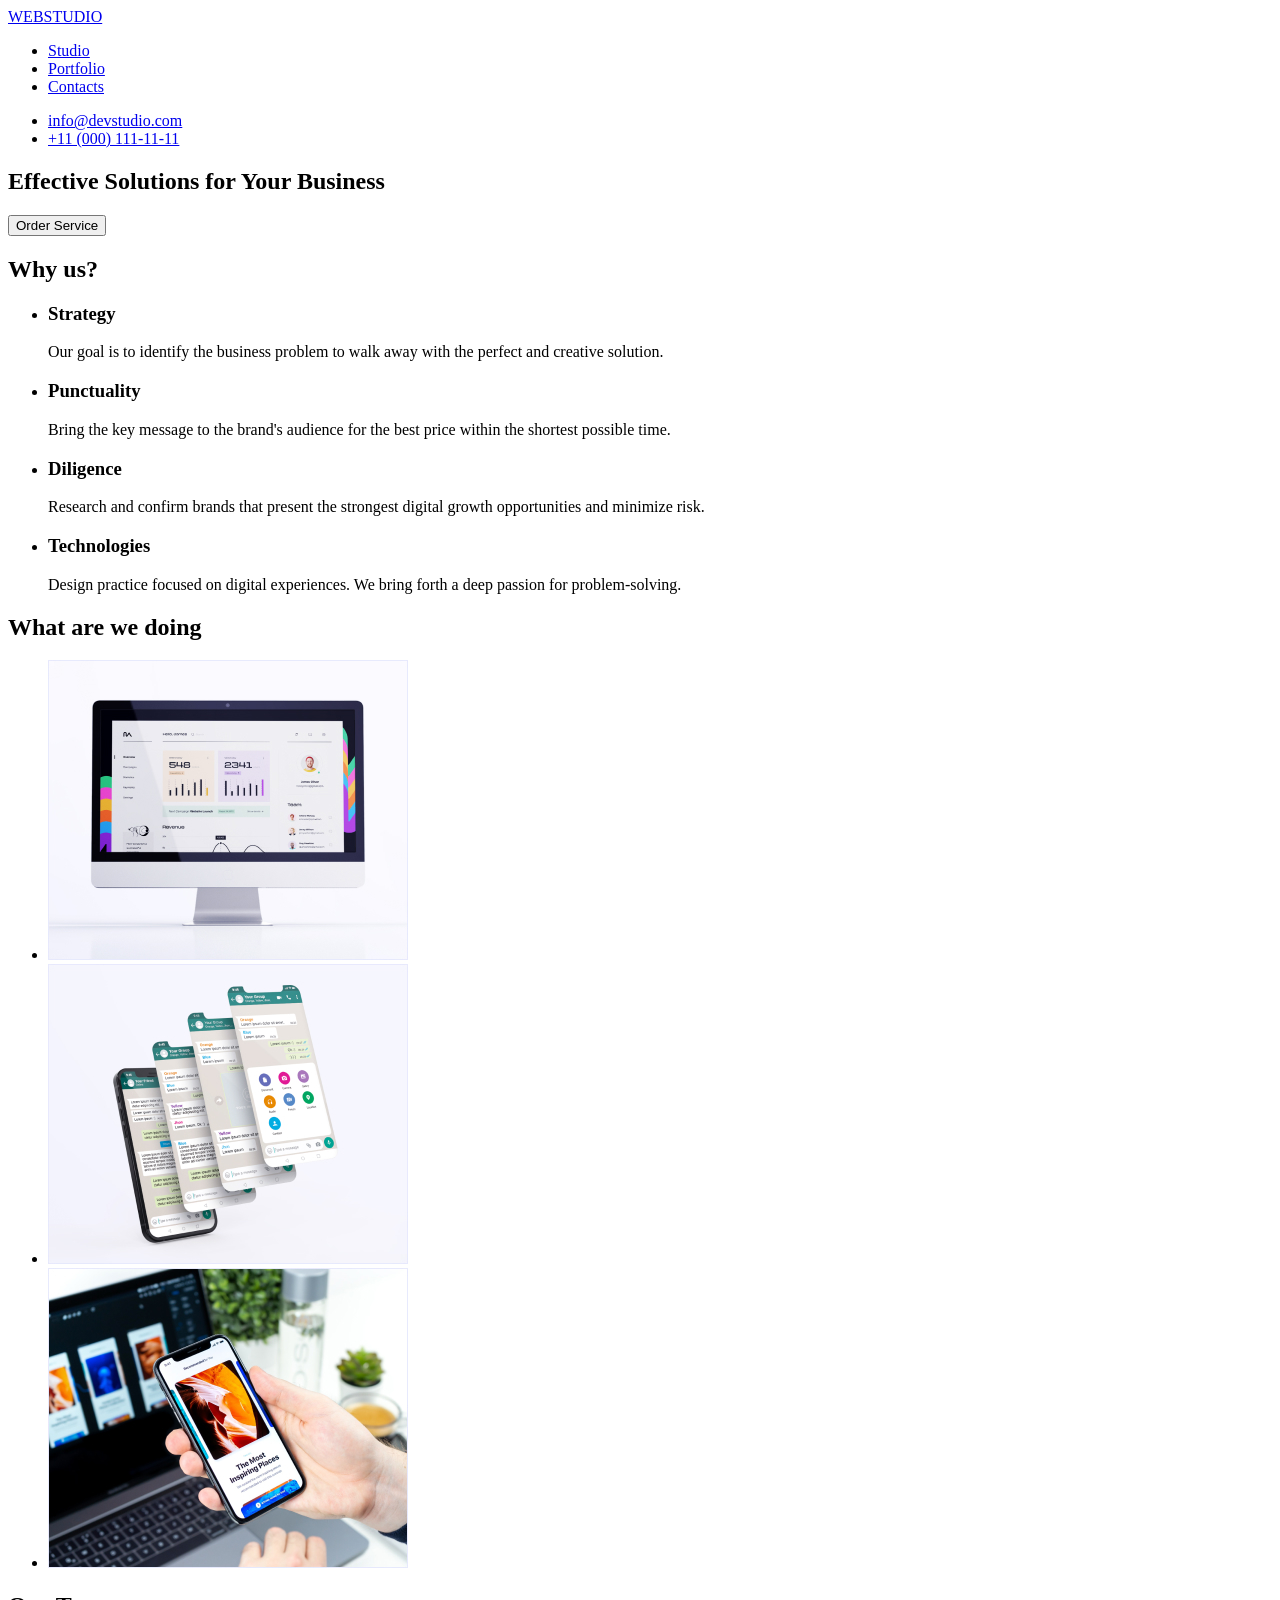
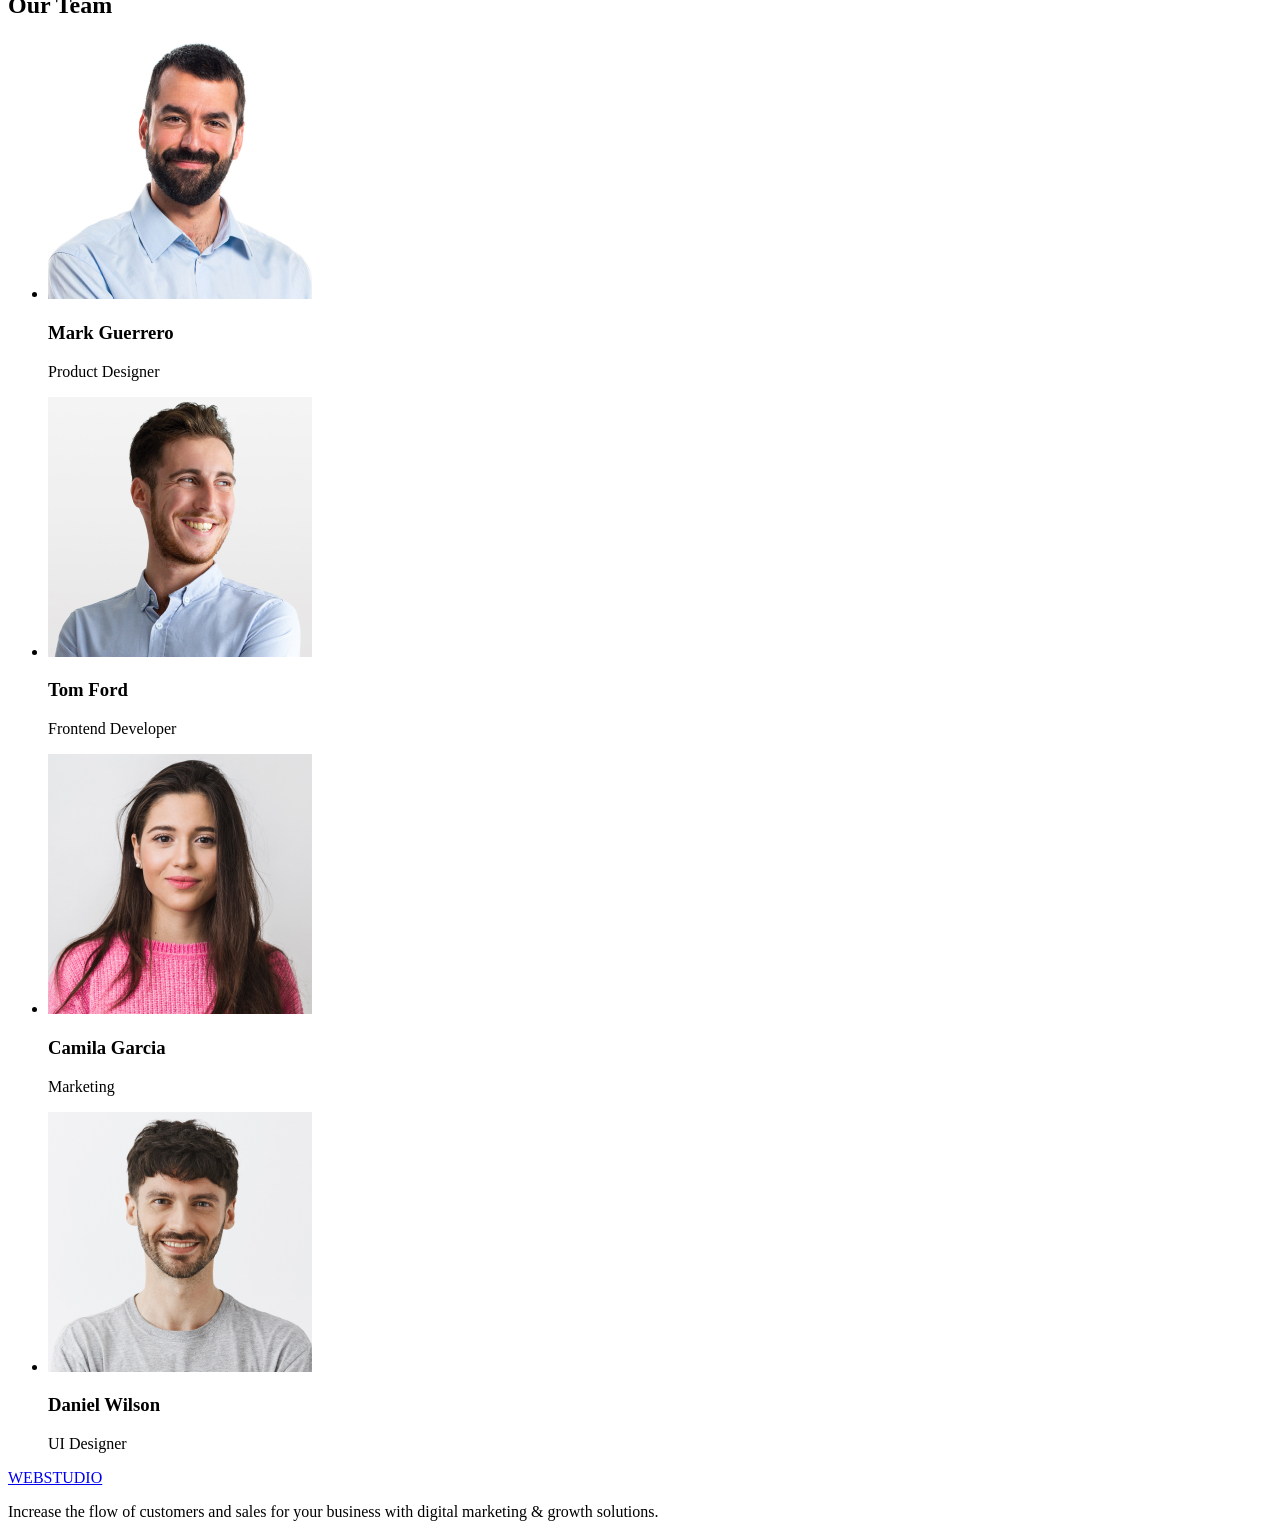
==== index.html @ 36337ea9 "Added portfolio" ====
<!DOCTYPE html>
<html lang="en">
  <head>
    <meta charset="UTF-8" />
    <meta http-equiv="X-UA-Compatible" content="IE=edge" />
    <meta name="viewport" content="width=device-width, initial-scale=1.0" />
    <title>Document</title>
  </head>
  <body>
    <header>
      <nav>
        <!--Logo-->
        <a href="/"> WEBSTUDIO </a>
        <!--Navigation-->
        <ul>
          <li><a href="./index.html">Studio</a></li>
          <li><a href="./portfoilo.html">Portfolio</a></li>
          <li><a href="/">Contacts</a></li>
        </ul>
      </nav>
      <!--Contacts-->
      <ul>
        <li><a href="mailto:info@devstudio.com">info@devstudio.com</a></li>
        <li><a href="tel:+110001111111">+11 (000) 111-11-11</a></li>
      </ul>
    </header>
    <main>
      <section>
        <h1>Effective Solutions for Your Business</h1>
        <!--Button-->
        <button type="button">Order Service</button>
      </section>

      <!--Description-->
      <section>
        <h2>Why us?</h2>
        <ul>
          <li>
            <h3>Strategy</h3>
            <p>
              Our goal is to identify the business problem to walk away with the
              perfect and creative solution.
            </p>
          </li>

          <li>
            <h3>Punctuality</h3>
            <p>
              Bring the key message to the brand's audience for the best price
              within the shortest possible time.
            </p>
          </li>

          <li>
            <h3>Diligence</h3>
            <p>
              Research and confirm brands that present the strongest digital
              growth opportunities and minimize risk.
            </p>
          </li>

          <li>
            <h3>Technologies</h3>
            <p>
              Design practice focused on digital experiences. We bring forth a
              deep passion for problem-solving.
            </p>
          </li>
        </ul>
      </section>

      <section>
        <h2>What are we doing</h2>
        <ul>
          <li>
            <img src="./images/pc.jpg" alt="PC" width="360" height="300" />
          </li>
          <li>
            <img
              src="./images/smarphone.jpg"
              alt="Smarphone"
              width="360"
              height="300"
            />
          </li>
          <li>
            <img
              src="./images/smarphone_in_hand.jpg"
              alt="Smarphone_in_hand"
              width="360"
              height="300"
            />
          </li>
        </ul>
      </section>

      <!--Our Team-->
      <section>
        <h2>Our Team</h2>
        <ul>
          <li>
            <img
              src="./images/mark_guerrero.jpg"
              alt="Mark Guerrero"
              width="264"
              height="260"
            />
            <h3>Mark Guerrero</h3>
            <p>Product Designer</p>
          </li>
          <li>
            <img
              src="./images/tom_ford.jpg"
              alt="Tom Ford"
              width="264"
              height="260"
            />
            <h3>Tom Ford</h3>
            <p>Frontend Developer</p>
          </li>
          <li>
            <img
              src="./images/camila_garcia.jpg"
              alt="Camila Garcia"
              width="264"
              height="260"
            />
            <h3>Camila Garcia</h3>
            <p>Marketing</p>
          </li>
          <li>
            <img
              src="./images/daniel_wilson.jpg"
              alt="Daniel Wilson"
              width="264"
              height="260"
            />
            <h3>Daniel Wilson</h3>
            <p>UI Designer</p>
          </li>
        </ul>
      </section>
    </main>
    <footer>
      <!--Logo-->
      <a href="/"> WEBSTUDIO </a>
      <p>
        Increase the flow of customers and sales for your business with digital
        marketing & growth solutions.
      </p>
    </footer>
  </body>
</html>
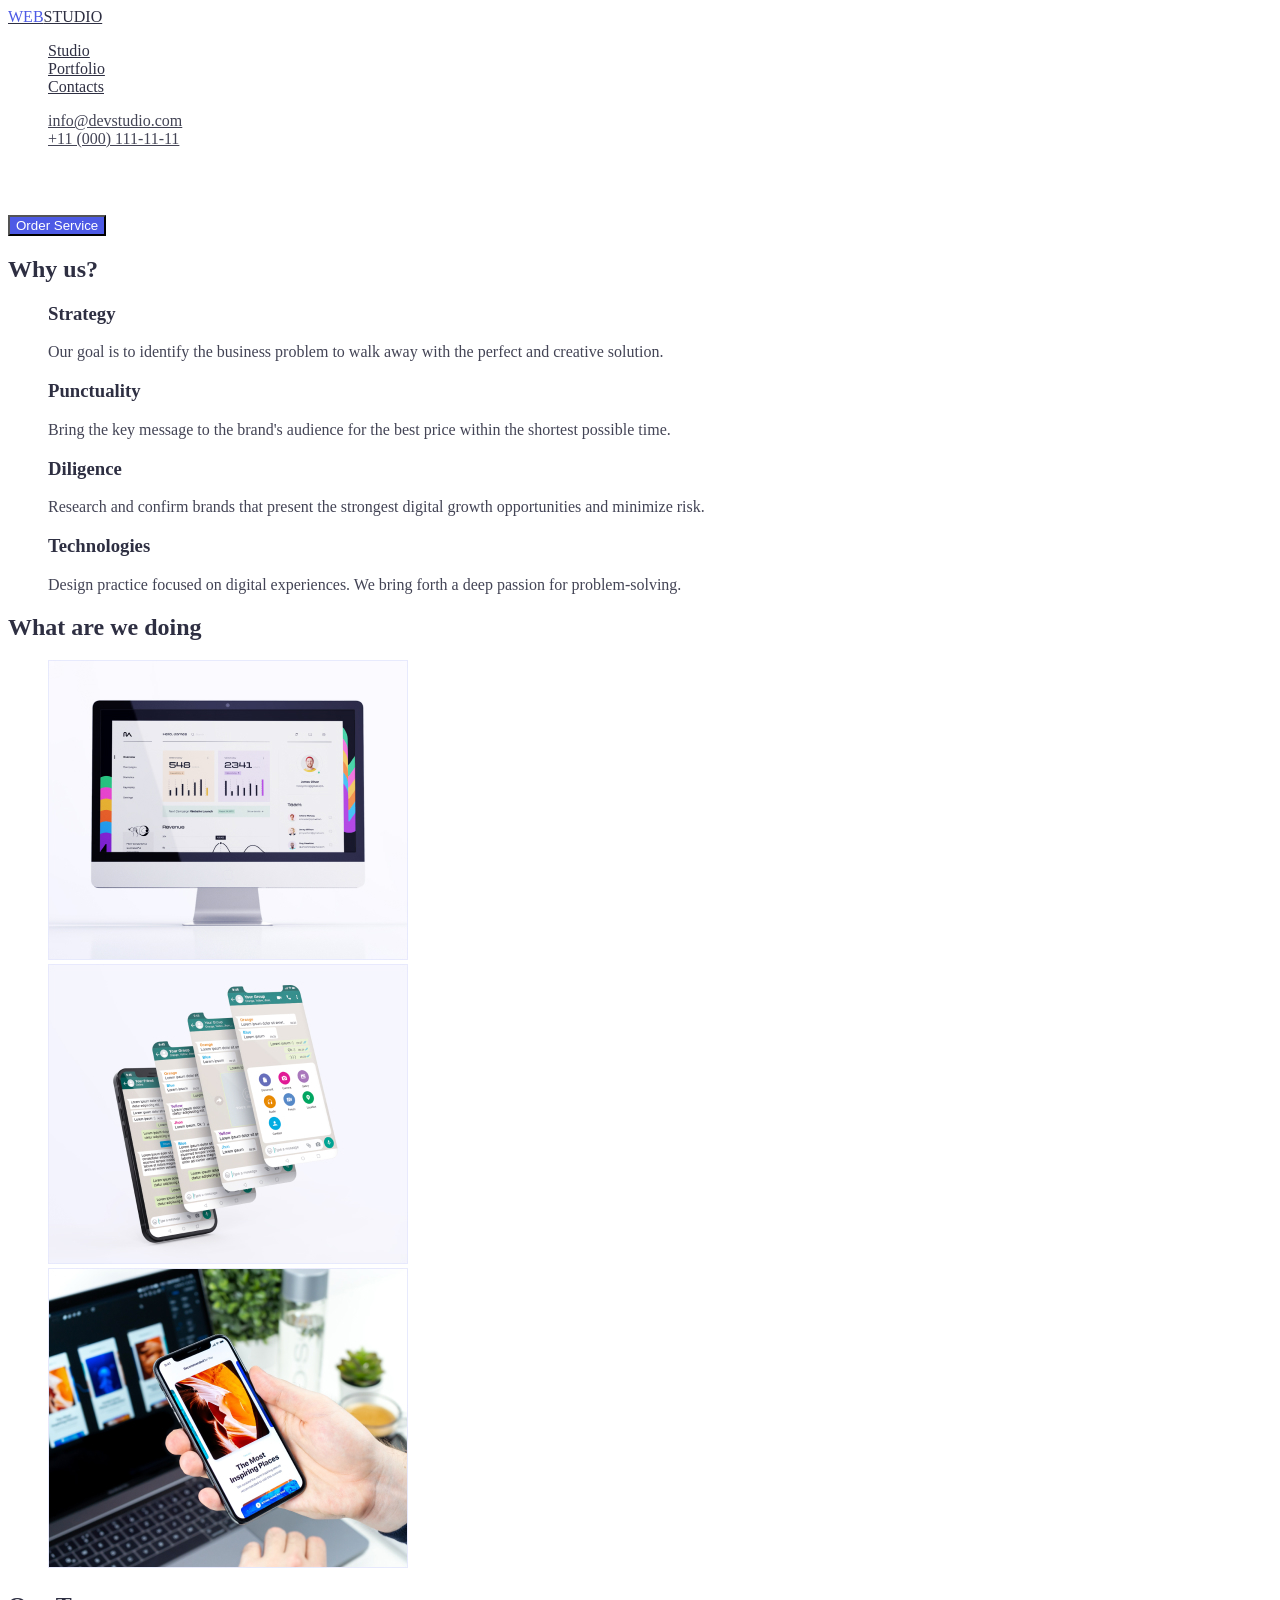
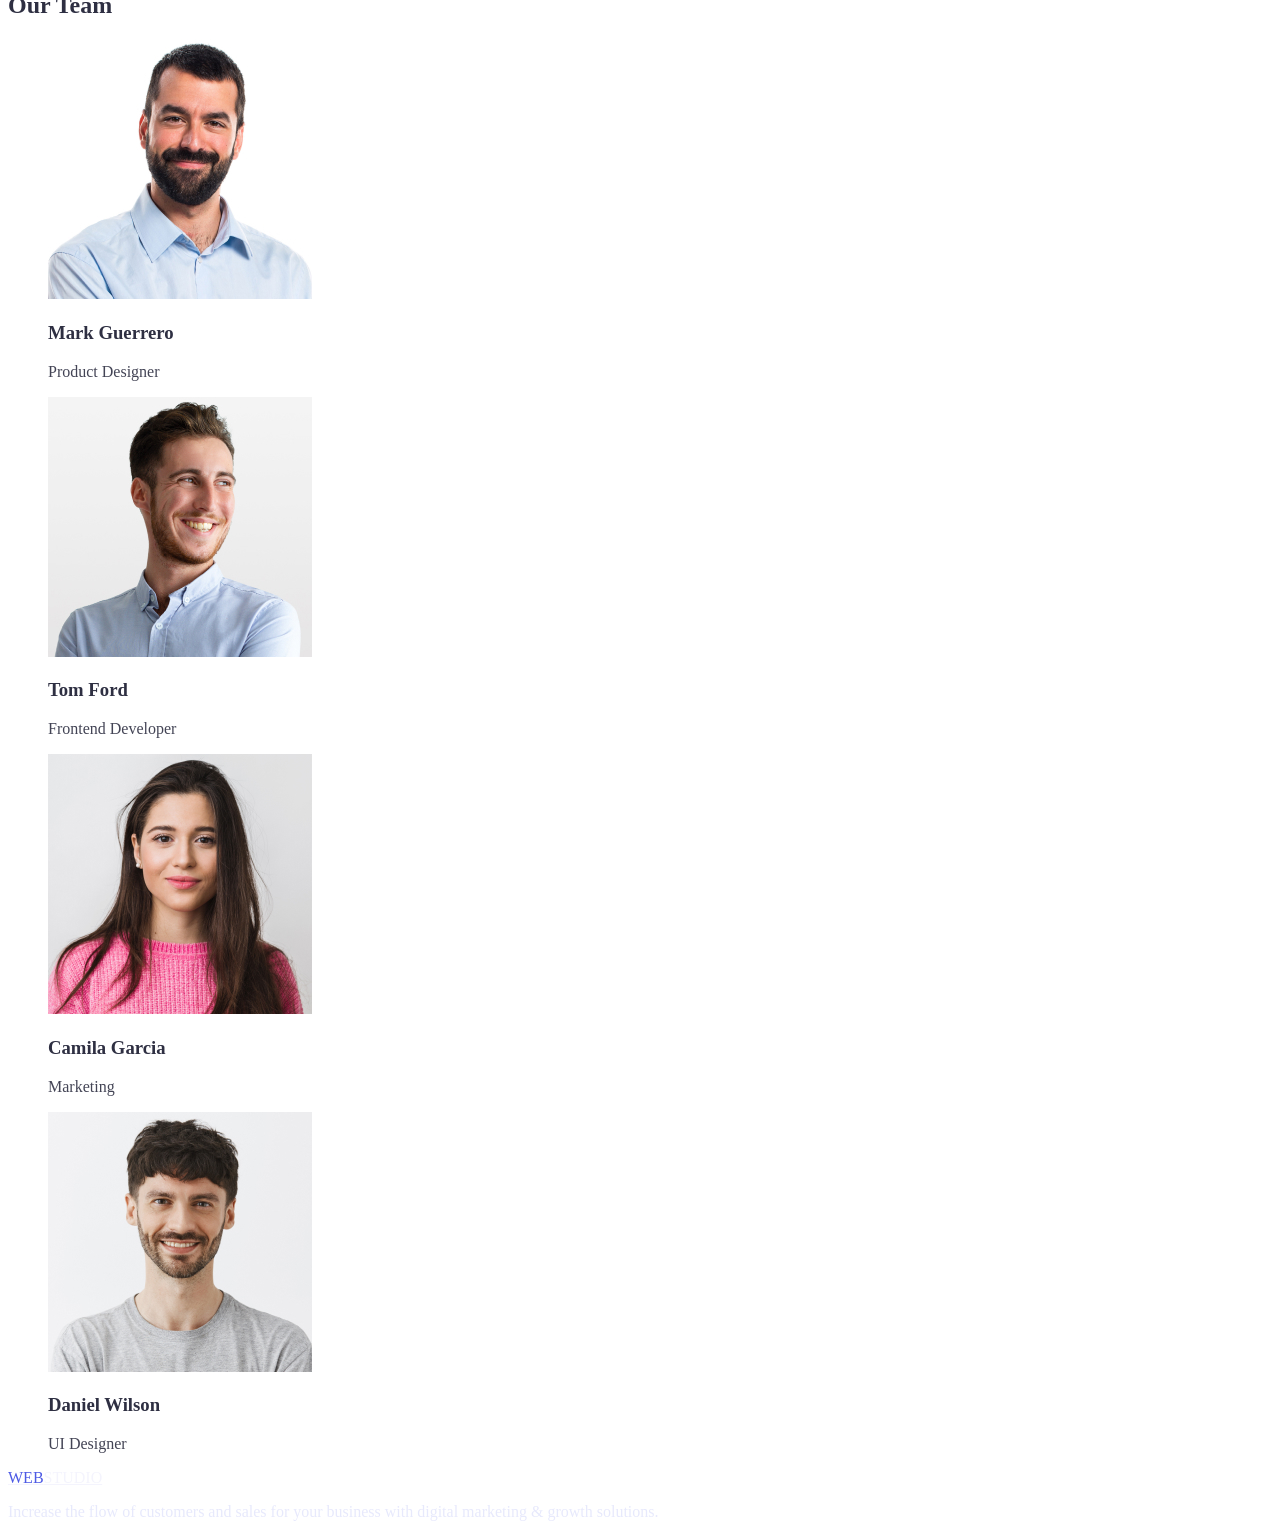
==== commit f7979701: "Added classes and styles" ====
--- a/index.html
+++ b/index.html
@@ -5,38 +5,48 @@
     <meta http-equiv="X-UA-Compatible" content="IE=edge" />
     <meta name="viewport" content="width=device-width, initial-scale=1.0" />
     <title>Document</title>
+    <link rel="stylesheet" href="css/styles.css" />
   </head>
-  <body>
-    <header>
+  <body class="page">
+    <header class="page-header">
       <nav>
         <!--Logo-->
-        <a href="/"> WEBSTUDIO </a>
+        <a class="logo" href="/"> <span class="logo-part">WEB</span>STUDIO </a>
         <!--Navigation-->
-        <ul>
-          <li><a href="./index.html">Studio</a></li>
-          <li><a href="./portfoilo.html">Portfolio</a></li>
-          <li><a href="/">Contacts</a></li>
+        <ul class="site-nav list">
+          <li><a href="./index.html" class="link">Studio</a></li>
+          <li><a href="./portfoilo.html" class="link">Portfolio</a></li>
+          <li><a href="/" class="link">Contacts</a></li>
         </ul>
       </nav>
       <!--Contacts-->
-      <ul>
-        <li><a href="mailto:info@devstudio.com">info@devstudio.com</a></li>
-        <li><a href="tel:+110001111111">+11 (000) 111-11-11</a></li>
+      <ul class="contacts list">
+        <li>
+          <a href="mailto:info@devstudio.com" class="contacts-link"
+            >info@devstudio.com</a
+          >
+        </li>
+        <li>
+          <a href="tel:+110001111111" class="contacts-link"
+            >+11 (000) 111-11-11</a
+          >
+        </li>
       </ul>
     </header>
+
     <main>
-      <section>
-        <h1>Effective Solutions for Your Business</h1>
+      <section class="hero">
+        <h1 class="hero-title">Effective Solutions for Your Business</h1>
         <!--Button-->
-        <button type="button">Order Service</button>
+        <button class="button primary" type="button">Order Service</button>
       </section>
 
       <!--Description-->
-      <section>
-        <h2>Why us?</h2>
-        <ul>
+      <section class="section">
+        <h2 class="section-title">Why us?</h2>
+        <ul class="descr-list list">
           <li>
-            <h3>Strategy</h3>
+            <h3 class="title">Strategy</h3>
             <p>
               Our goal is to identify the business problem to walk away with the
               perfect and creative solution.
@@ -44,7 +54,7 @@
           </li>
 
           <li>
-            <h3>Punctuality</h3>
+            <h3 class="title">Punctuality</h3>
             <p>
               Bring the key message to the brand's audience for the best price
               within the shortest possible time.
@@ -52,7 +62,7 @@
           </li>
 
           <li>
-            <h3>Diligence</h3>
+            <h3 class="title">Diligence</h3>
             <p>
               Research and confirm brands that present the strongest digital
               growth opportunities and minimize risk.
@@ -60,7 +70,7 @@
           </li>
 
           <li>
-            <h3>Technologies</h3>
+            <h3 class="title">Technologies</h3>
             <p>
               Design practice focused on digital experiences. We bring forth a
               deep passion for problem-solving.
@@ -69,9 +79,9 @@
         </ul>
       </section>
 
-      <section>
-        <h2>What are we doing</h2>
-        <ul>
+      <section class="section">
+        <h2 class="section-title">What are we doing</h2>
+        <ul class="example-list list">
           <li>
             <img src="./images/pc.jpg" alt="PC" width="360" height="300" />
           </li>
@@ -95,9 +105,9 @@
       </section>
 
       <!--Our Team-->
-      <section>
-        <h2>Our Team</h2>
-        <ul>
+      <section class="section">
+        <h2 class="section-title">Our Team</h2>
+        <ul class="team-list list">
           <li>
             <img
               src="./images/mark_guerrero.jpg"
@@ -105,7 +115,7 @@
               width="264"
               height="260"
             />
-            <h3>Mark Guerrero</h3>
+            <h3 class="title">Mark Guerrero</h3>
             <p>Product Designer</p>
           </li>
           <li>
@@ -115,7 +125,7 @@
               width="264"
               height="260"
             />
-            <h3>Tom Ford</h3>
+            <h3 class="title">Tom Ford</h3>
             <p>Frontend Developer</p>
           </li>
           <li>
@@ -125,7 +135,7 @@
               width="264"
               height="260"
             />
-            <h3>Camila Garcia</h3>
+            <h3 class="title">Camila Garcia</h3>
             <p>Marketing</p>
           </li>
           <li>
@@ -135,16 +145,18 @@
               width="264"
               height="260"
             />
-            <h3>Daniel Wilson</h3>
+            <h3 class="title">Daniel Wilson</h3>
             <p>UI Designer</p>
           </li>
         </ul>
       </section>
     </main>
-    <footer>
+    <footer class="footer">
       <!--Logo-->
-      <a href="/"> WEBSTUDIO </a>
-      <p>
+      <a href="/" class="footer-logo">
+        <span class="logo-part">WEB</span>STUDIO
+      </a>
+      <p class="text">
         Increase the flow of customers and sales for your business with digital
         marketing & growth solutions.
       </p>
--- a/css/styles.css
+++ b/css/styles.css
@@ -0,0 +1,120 @@
+/* цвет основного текста #434455;
+вторичный цвет текста #2E2F42;
+белый #FFFFFF;
+акцент #4D5AE5; 
+Вторичный цвет фона #F4F4FD;
+#E7E9FC;
+*/
+
+:root {
+	--primary-text-color: #434455;
+	--title-text-color: #2E2F42;
+	--accent-color: #4D5AE5;
+	--primary-white-color: #FFFFFF;
+	--secondary-white-color: #F4F4FD;
+}
+
+.page {
+	color: var(--primary-text-color);
+	background-color: var(--primary-white-color);
+}
+
+.list {
+	list-style: none;
+}
+
+/* Site nav */
+.logo {
+	color: var(--title-text-color);
+}
+
+.logo-part {
+	color: var(--accent-color);
+}
+
+.site-nav .link {
+	color: var(--title-text-color);
+}
+
+.site-nav .link:hover,
+.contacts-link:hover,
+.site-nav .link:focus,
+.contacts-link:focus {
+	color: var(--accent-color);
+}
+
+.contacts-link {
+	color: var(--primary-text-color)
+}
+
+/* Index.html */
+
+/* Hero */
+
+.hero-title {
+	color: #FFFFFF;
+}
+
+/* Section */
+
+.section-title {
+	color: var(--title-text-color);
+}
+
+/* Features */
+
+.descr-list .title {
+	color: var(--title-text-color);
+}
+
+/* Our Team */
+
+.team-list .title {
+	color: var(--title-text-color);
+}
+
+/* Portfolio.html */
+
+.work-list .title {
+	color: var(--title-text-color);
+}
+
+/* Footer */
+
+.footer-logo {
+	color: var(--secondary-white-color);
+}
+
+.footer .text {
+	color: #E7E9FC;
+}
+
+/* Button */
+
+.button {
+	color: var(--title-text-color);
+	background-color: var(--primary-white-color);
+	cursor: pointer;
+}
+
+.button.primary {
+	color: var(--primary-white-color);
+	background-color: var(--accent-color);
+}
+
+.button.secondary {
+	color: var(--accent-color);
+	background-color: var(--secondary-white-color);
+}
+
+.button.primary:hover,
+.button.primary:focus {
+	color: var(--accent-color);
+	background-color: var(--secondary-white-color)
+}
+
+.button.secondary:hover,
+.button.secondary:focus {
+	color: var(--primary-white-color);
+	background-color: var(--accent-color);
+}
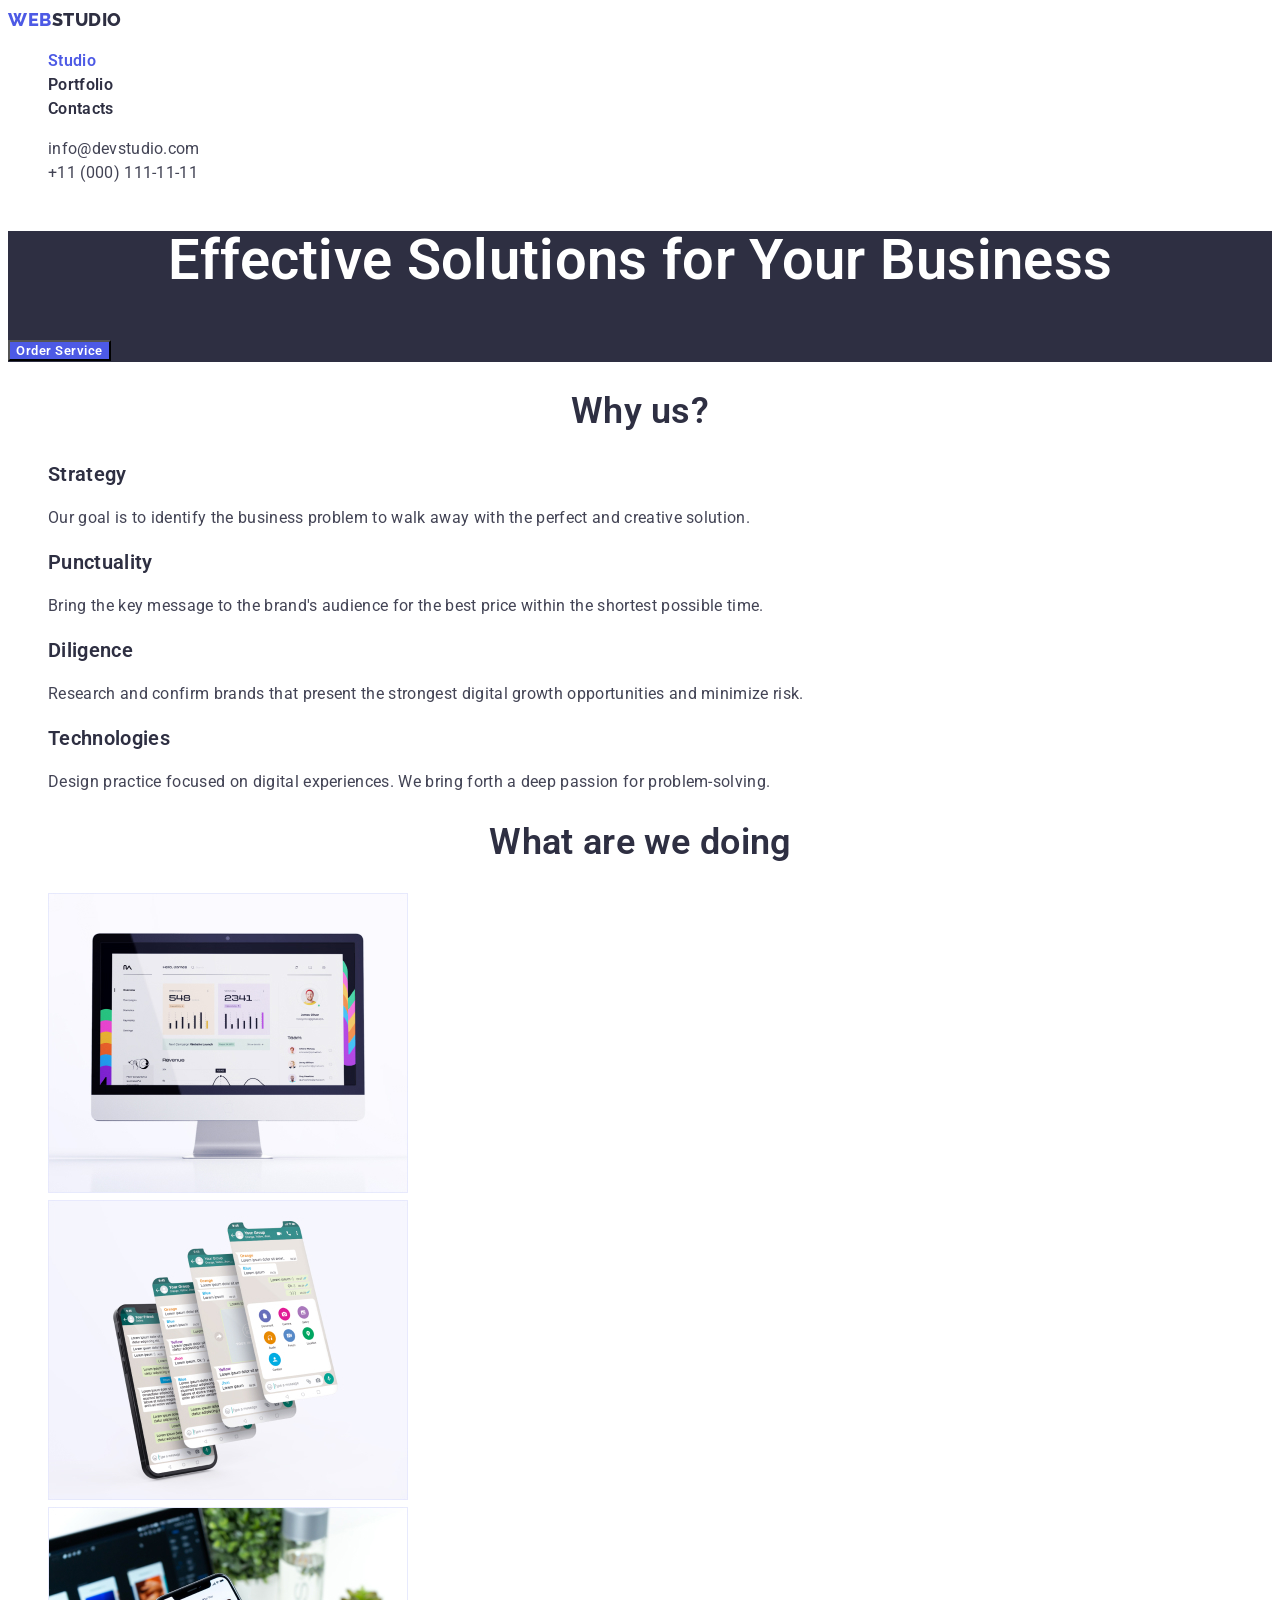
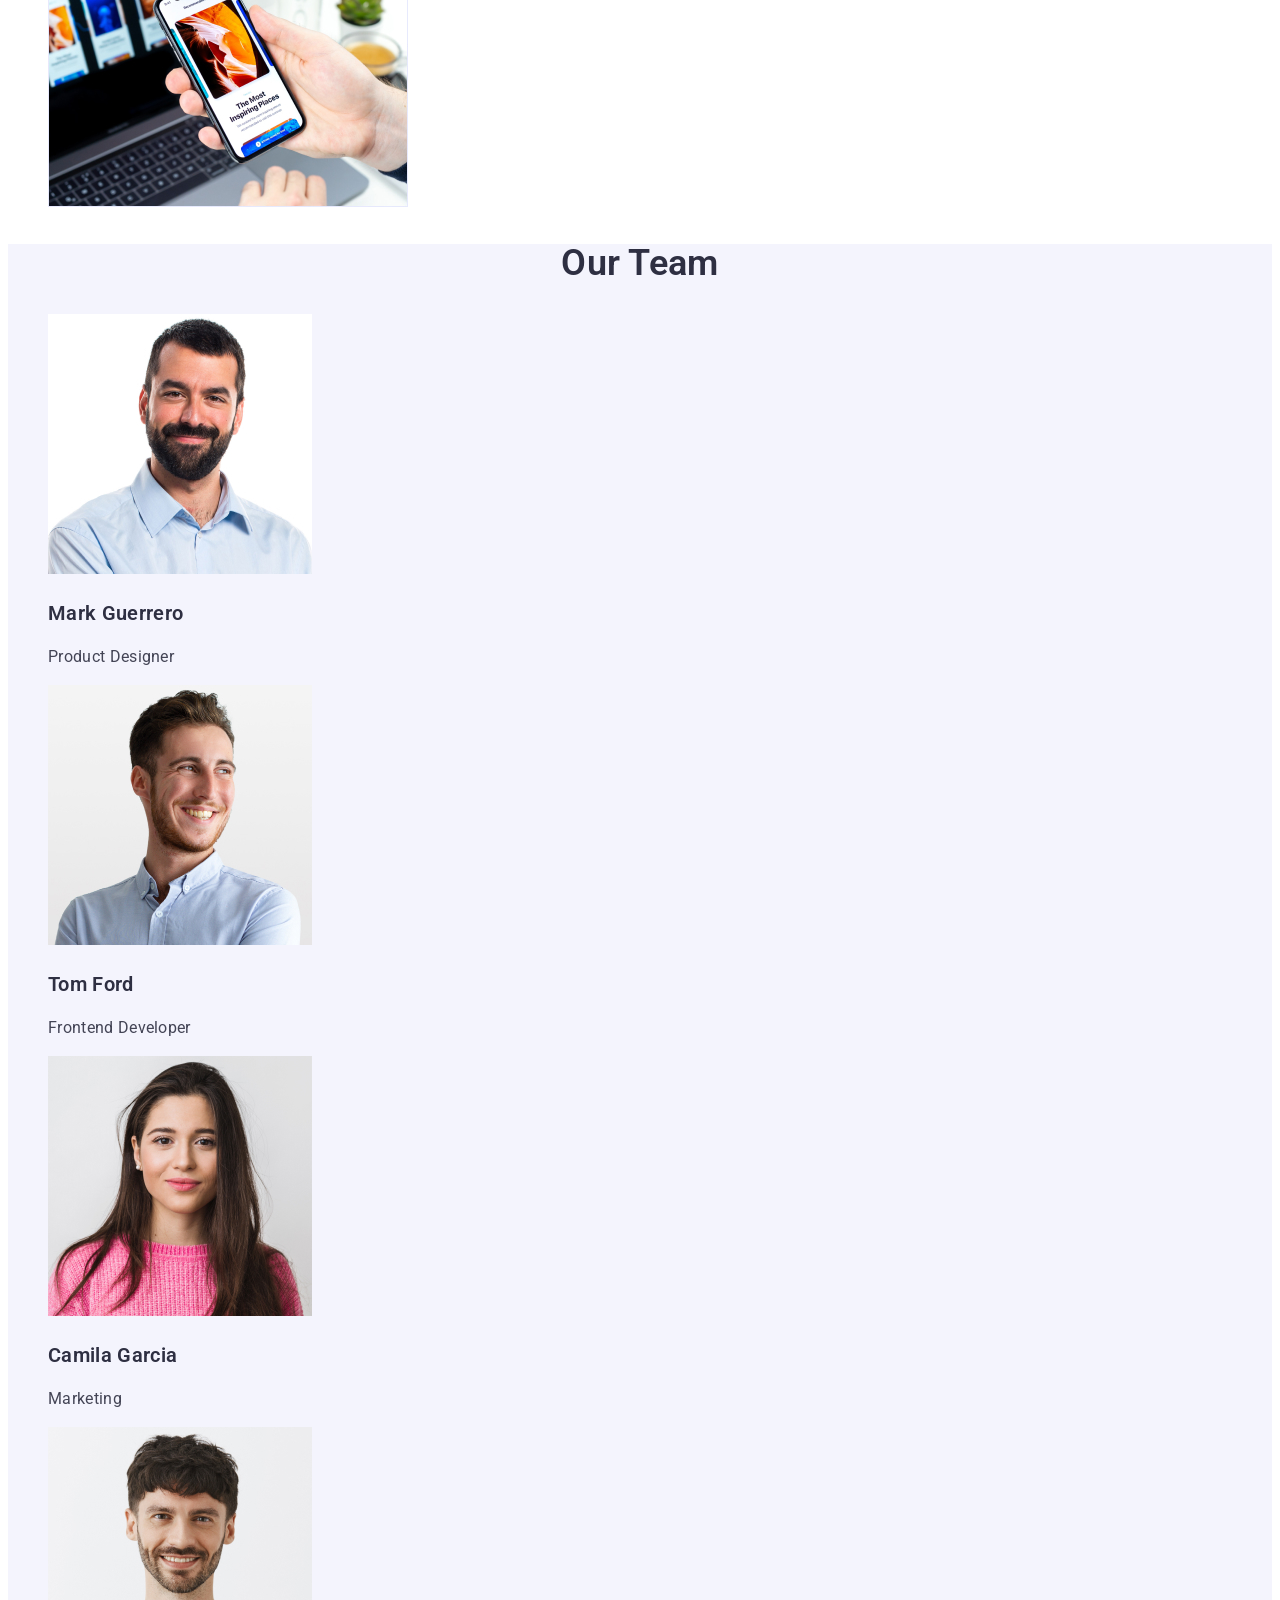
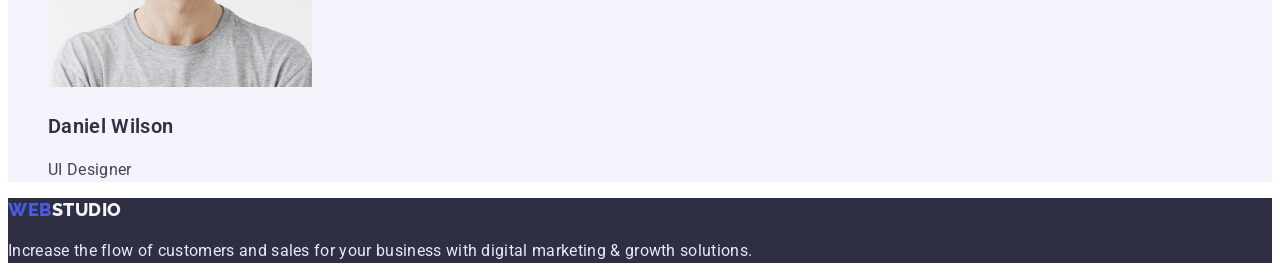
==== commit c2f93f69: "Css" ====
--- a/index.html
+++ b/index.html
@@ -5,16 +5,17 @@
     <meta http-equiv="X-UA-Compatible" content="IE=edge" />
     <meta name="viewport" content="width=device-width, initial-scale=1.0" />
     <title>Document</title>
-    <link rel="stylesheet" href="css/styles.css" />
+		<link rel="preconnect" href="https://fonts.googleapis.com"><link rel="preconnect" href="https://fonts.gstatic.com" crossorigin><link href="https://fonts.googleapis.com/css2?family=Raleway:wght@800&family=Roboto:wght@400;500;700;900&display=swap" rel="stylesheet">
+		<link rel="stylesheet" href="css/styles.css" />
   </head>
   <body class="page">
     <header class="page-header">
       <nav>
         <!--Logo-->
-        <a class="logo" href="/"> <span class="logo-part">WEB</span>STUDIO </a>
+        <a class="logo" href="/"> <span class="logo-part">Web</span>studio </a>
         <!--Navigation-->
         <ul class="site-nav list">
-          <li><a href="./index.html" class="link">Studio</a></li>
+          <li><a href="./index.html" class="link current">Studio</a></li>
           <li><a href="./portfoilo.html" class="link">Portfolio</a></li>
           <li><a href="/" class="link">Contacts</a></li>
         </ul>
@@ -105,7 +106,7 @@
       </section>
 
       <!--Our Team-->
-      <section class="section">
+      <section class="section team">
         <h2 class="section-title">Our Team</h2>
         <ul class="team-list list">
           <li>
@@ -154,7 +155,7 @@
     <footer class="footer">
       <!--Logo-->
       <a href="/" class="footer-logo">
-        <span class="logo-part">WEB</span>STUDIO
+        <span class="logo-part">Web</span>studio
       </a>
       <p class="text">
         Increase the flow of customers and sales for your business with digital
--- a/css/styles.css
+++ b/css/styles.css
@@ -17,23 +17,39 @@
 .page {
 	color: var(--primary-text-color);
 	background-color: var(--primary-white-color);
+	font-family: Roboto, sans-serif;
+	font-size: 16px;
+	line-height: 1.5;
+	letter-spacing: 0.02em;
 }
 
 .list {
 	list-style: none;
 }
 
-/* Site nav */
-.logo {
+/* Logo */
+.logo,
+.footer-logo {
 	color: var(--title-text-color);
+	font-family: Raleway, sans-serif;
+	font-weight: 800;
+	font-size: 18px;
+	line-height: 1.33;
+	letter-spacing: 0.03em;
+	text-transform: uppercase;
+	text-decoration: none;
 }
 
 .logo-part {
 	color: var(--accent-color);
 }
 
+/* Site nav */
+
 .site-nav .link {
 	color: var(--title-text-color);
+	font-weight: 600;
+	text-decoration: none;
 }
 
 .site-nav .link:hover,
@@ -44,49 +60,80 @@
 }
 
 .contacts-link {
+	text-decoration: none;
 	color: var(--primary-text-color)
+}
+
+.site-nav .link.current {
+	color: var(--accent-color);
 }
 
 /* Index.html */
 
 /* Hero */
 
+.hero {
+	background-color: var(--title-text-color);
+}
+
 .hero-title {
-	color: #FFFFFF;
+	color: var(--primary-white-color);
+	font-weight: 600;
+	font-size: 56px;
+	line-height: 1.07;
+	text-align: center;
 }
 
 /* Section */
 
 .section-title {
 	color: var(--title-text-color);
+	font-weight: 600;
+	font-size: 36px;
+	line-height: 1.11;
+	text-align: center;
 }
 
 /* Features */
 
 .descr-list .title {
 	color: var(--title-text-color);
+	font-weight: 600;
+	font-size: 20px;
+	line-height: 1.2;
 }
+
 
 /* Our Team */
 
 .team-list .title {
 	color: var(--title-text-color);
+	font-weight: 600;
+	font-size: 20px;
+	line-height: 1.2;
+}
+
+.team {
+	background-color: var(--secondary-white-color);
 }
 
 /* Portfolio.html */
+/* Work Illustrations */
 
 .work-list .title {
 	color: var(--title-text-color);
+	font-weight: 600;
+	font-size: 20px;
+	line-height: 1.2;
 }
 
-/* Footer */
-
-.footer-logo {
-	color: var(--secondary-white-color);
+.work-list .link {
+	color: inherit;
+	text-decoration: none;
 }
 
-.footer .text {
-	color: #E7E9FC;
+.work-list .text {
+	line-height: inherit;
 }
 
 /* Button */
@@ -94,7 +141,10 @@
 .button {
 	color: var(--title-text-color);
 	background-color: var(--primary-white-color);
+	font-family: inherit;
 	cursor: pointer;
+	font-weight: 600;
+	letter-spacing: 0.04em;
 }
 
 .button.primary {
@@ -117,4 +167,18 @@
 .button.secondary:focus {
 	color: var(--primary-white-color);
 	background-color: var(--accent-color);
+}
+
+/* Footer */
+
+.footer-logo {
+	color: var(--secondary-white-color);
+}
+
+.footer {
+	background-color: var(--title-text-color);
+}
+
+.footer .text {
+	color: #E7E9FC;
 }
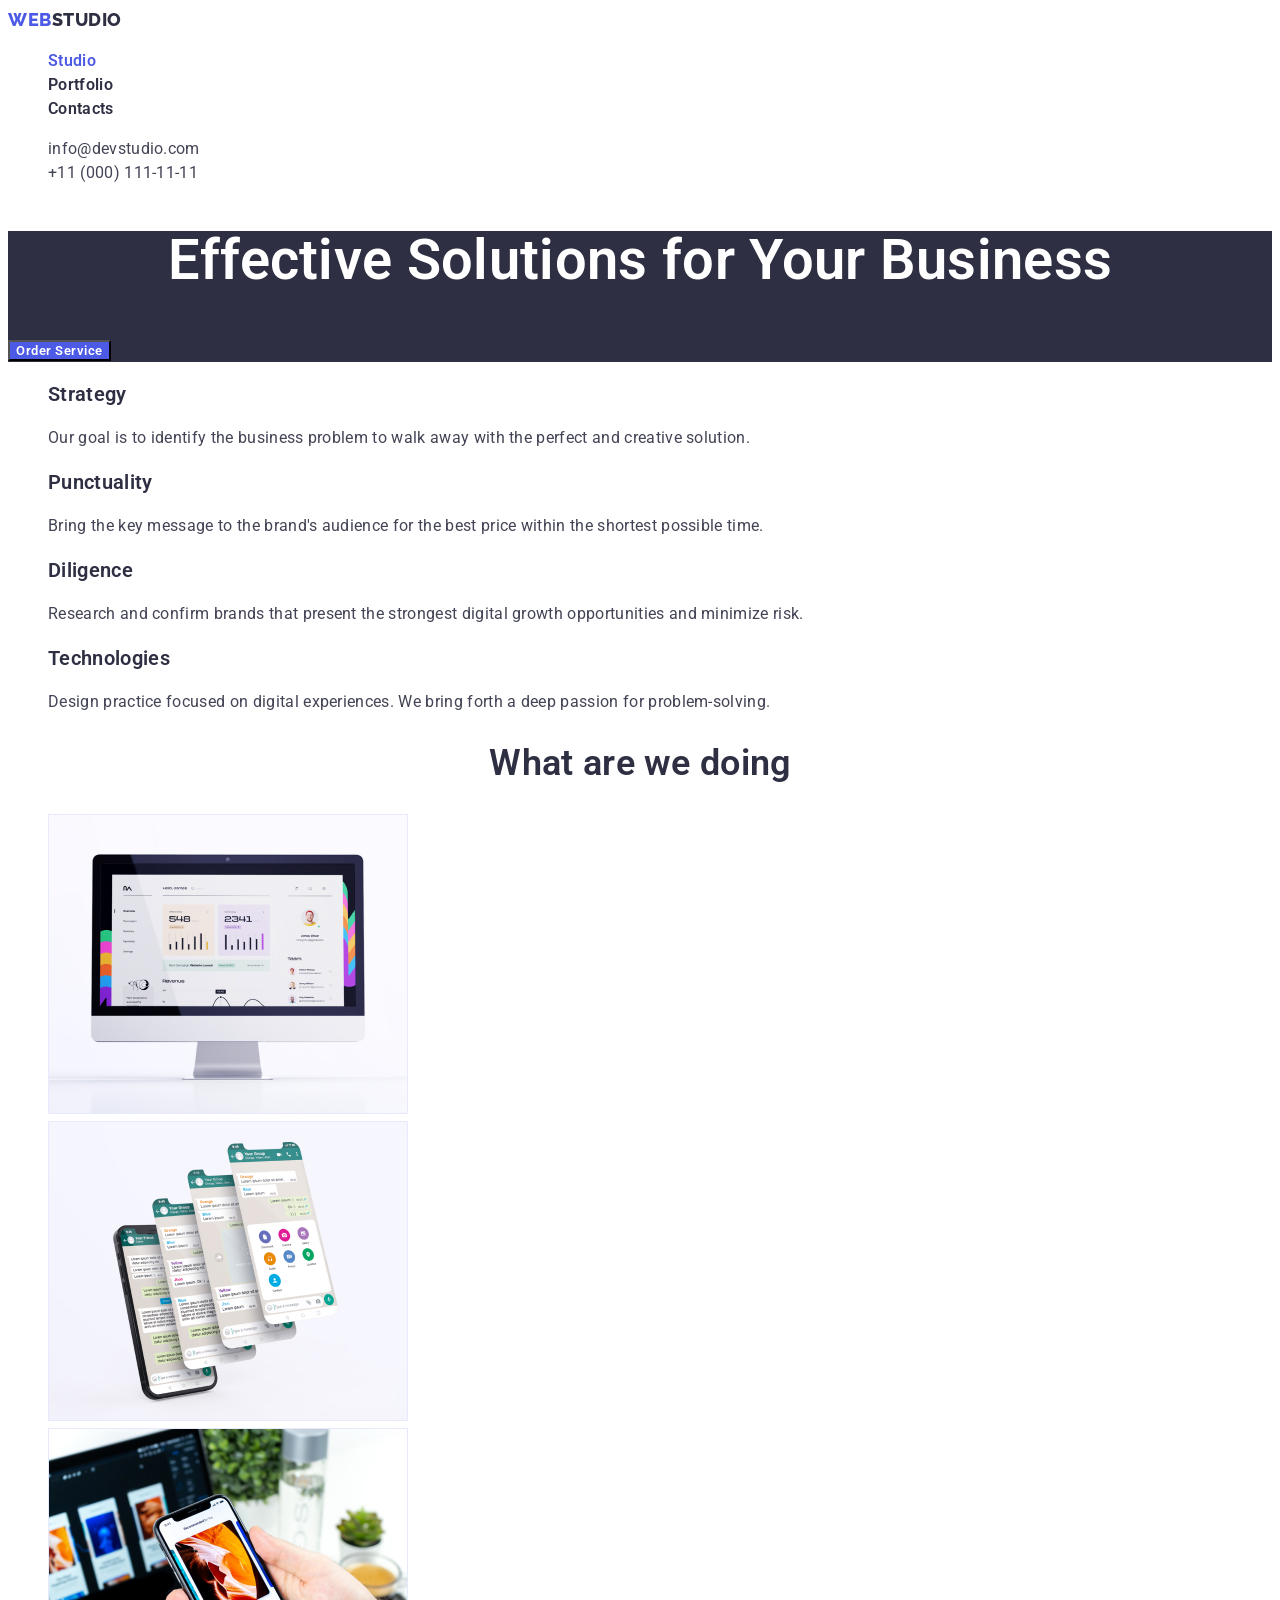
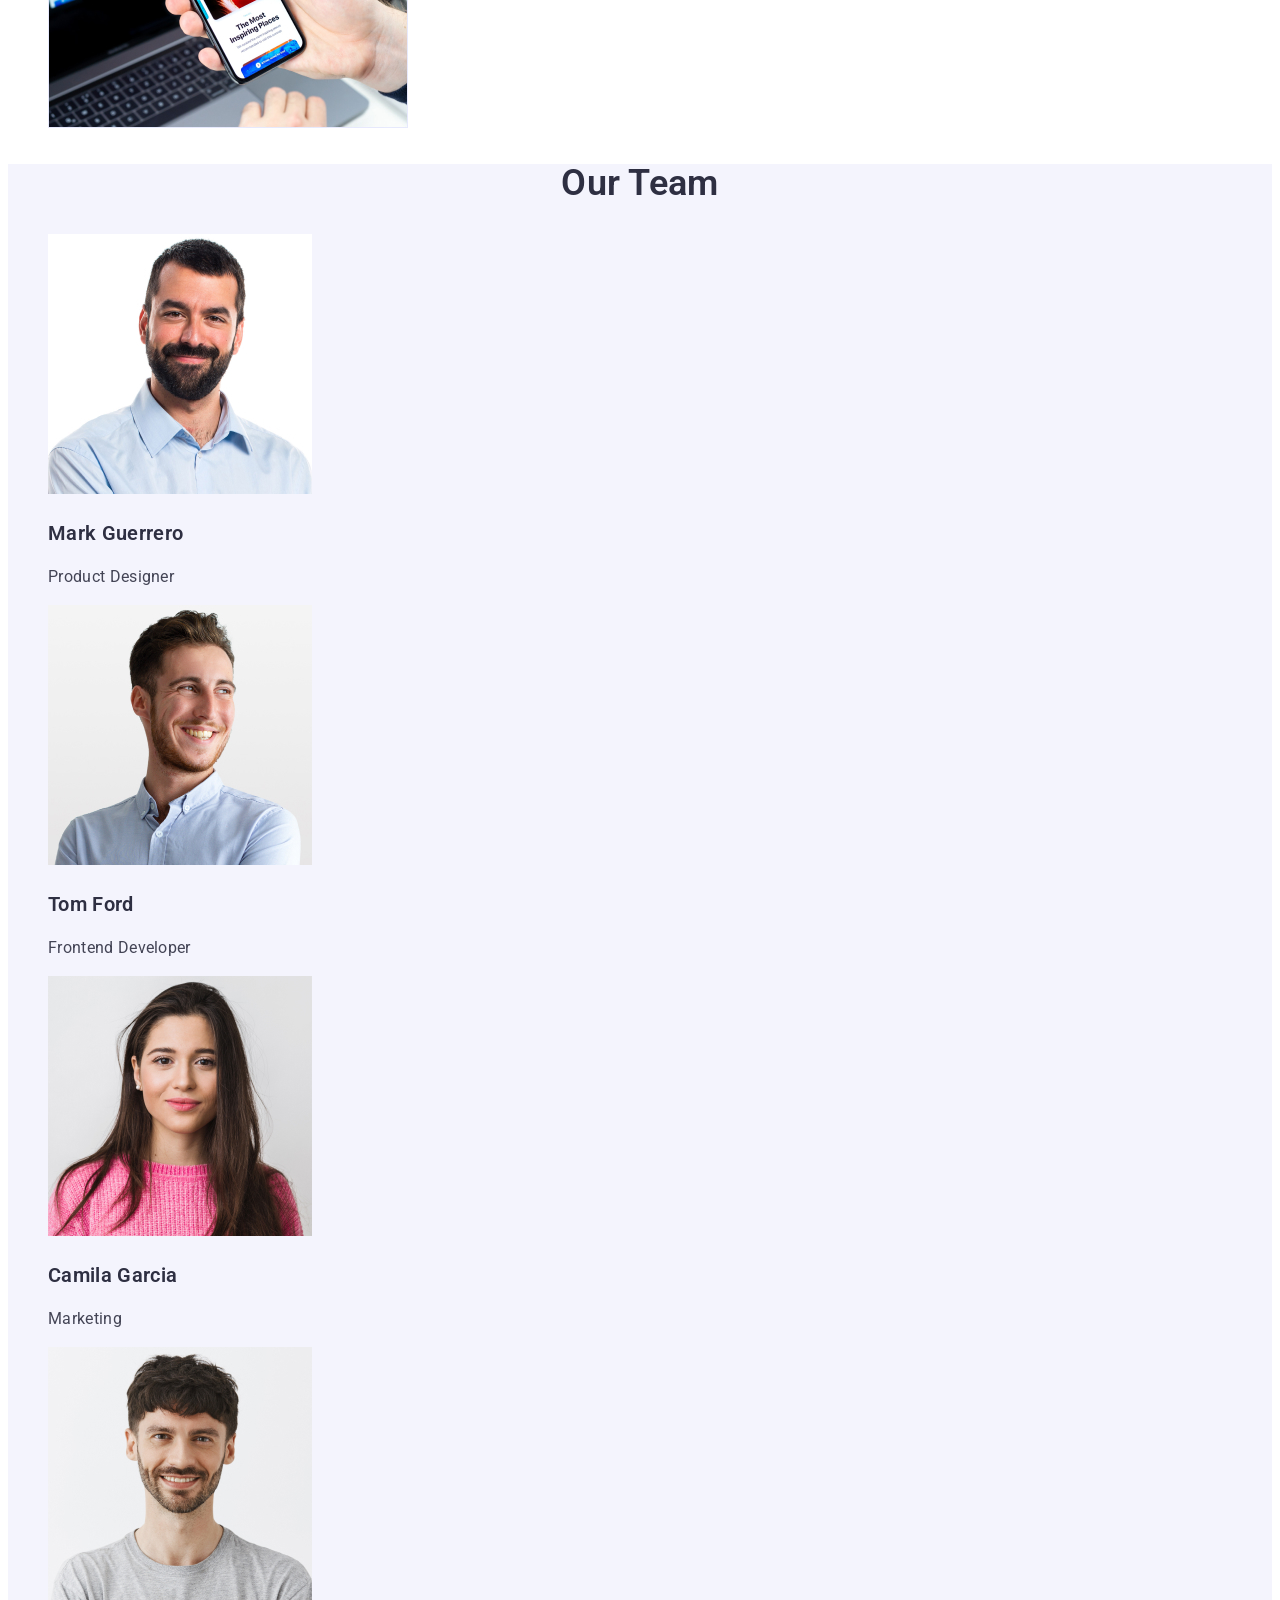
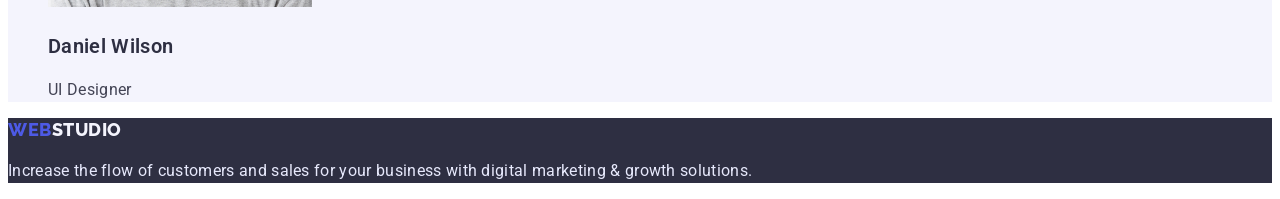
==== commit 6cefe11a: "edits" ====
--- a/index.html
+++ b/index.html
@@ -8,11 +8,11 @@
 		<link rel="preconnect" href="https://fonts.googleapis.com"><link rel="preconnect" href="https://fonts.gstatic.com" crossorigin><link href="https://fonts.googleapis.com/css2?family=Raleway:wght@800&family=Roboto:wght@400;500;700;900&display=swap" rel="stylesheet">
 		<link rel="stylesheet" href="css/styles.css" />
   </head>
-  <body class="page">
+  <body>
     <header class="page-header">
       <nav>
         <!--Logo-->
-        <a class="logo" href="/"> <span class="logo-part">Web</span>studio </a>
+        <a class="logo" href="./index.html"> <span class="logo-part">Web</span>studio </a>
         <!--Navigation-->
         <ul class="site-nav list">
           <li><a href="./index.html" class="link current">Studio</a></li>
@@ -44,7 +44,7 @@
 
       <!--Description-->
       <section class="section">
-        <h2 class="section-title">Why us?</h2>
+        <h2 class="section-title secret-name">Why us?</h2>
         <ul class="descr-list list">
           <li>
             <h3 class="title">Strategy</h3>
@@ -154,7 +154,7 @@
     </main>
     <footer class="footer">
       <!--Logo-->
-      <a href="/" class="footer-logo">
+      <a href="./index.html" class="footer-logo">
         <span class="logo-part">Web</span>studio
       </a>
       <p class="text">
--- a/css/styles.css
+++ b/css/styles.css
@@ -12,19 +12,42 @@
 	--accent-color: #4D5AE5;
 	--primary-white-color: #FFFFFF;
 	--secondary-white-color: #F4F4FD;
-}
-
-.page {
+	--footer-white-color: #E7E9FC;
+	
+	--main-font-family: Roboto,
+		sans-serif;
+	--main-font-size: 16px; 
+	--main-line-height: 1.5;
+	--section-title-font-size: 36px;
+	--section-title-line-height: 1.11;
+	--title-font-size: 20px;
+	--title-line-height: 1.2;
+	--main-letter-spacing: 0.02em;
+	--btn-letter-spacing: 0.04em;
+}
+
+.list {
+	list-style: none;
+}
+
+.secret-name {
+	position: absolute;
+	width: 1px;
+	height: 1px;
+	margin: -1px;
+	padding: 0;
+	overflow: hidden;
+	border: 0;
+	clip: rect(0 0 0 0);
+}
+
+body {
 	color: var(--primary-text-color);
 	background-color: var(--primary-white-color);
-	font-family: Roboto, sans-serif;
-	font-size: 16px;
-	line-height: 1.5;
-	letter-spacing: 0.02em;
-}
-
-.list {
-	list-style: none;
+	font-family: var(--main-font-family);
+	font-size: var(--main-font-size);
+	line-height: var(--main-line-height);
+	letter-spacing: var(--main-letter-spacing);
 }
 
 /* Logo */
@@ -89,8 +112,8 @@
 .section-title {
 	color: var(--title-text-color);
 	font-weight: 600;
-	font-size: 36px;
-	line-height: 1.11;
+	font-size: var(--section-title-font-size);
+	line-height: var(--section-title-line-height);
 	text-align: center;
 }
 
@@ -99,8 +122,8 @@
 .descr-list .title {
 	color: var(--title-text-color);
 	font-weight: 600;
-	font-size: 20px;
-	line-height: 1.2;
+	font-size: var(--title-font-size);
+	line-height: var(--title-line-height);
 }
 
 
@@ -109,8 +132,8 @@
 .team-list .title {
 	color: var(--title-text-color);
 	font-weight: 600;
-	font-size: 20px;
-	line-height: 1.2;
+	font-size: var(--title-font-size);
+	line-height: var(--title-line-height);
 }
 
 .team {
@@ -123,8 +146,8 @@
 .work-list .title {
 	color: var(--title-text-color);
 	font-weight: 600;
-	font-size: 20px;
-	line-height: 1.2;
+	font-size: var(--title-font-size);
+	line-height: var(--title-line-height);
 }
 
 .work-list .link {
@@ -144,7 +167,7 @@
 	font-family: inherit;
 	cursor: pointer;
 	font-weight: 600;
-	letter-spacing: 0.04em;
+	letter-spacing: var(--btn-letter-spacing);
 }
 
 .button.primary {
@@ -180,5 +203,5 @@
 }
 
 .footer .text {
-	color: #E7E9FC;
+	color: var(--footer-white-color);
 }
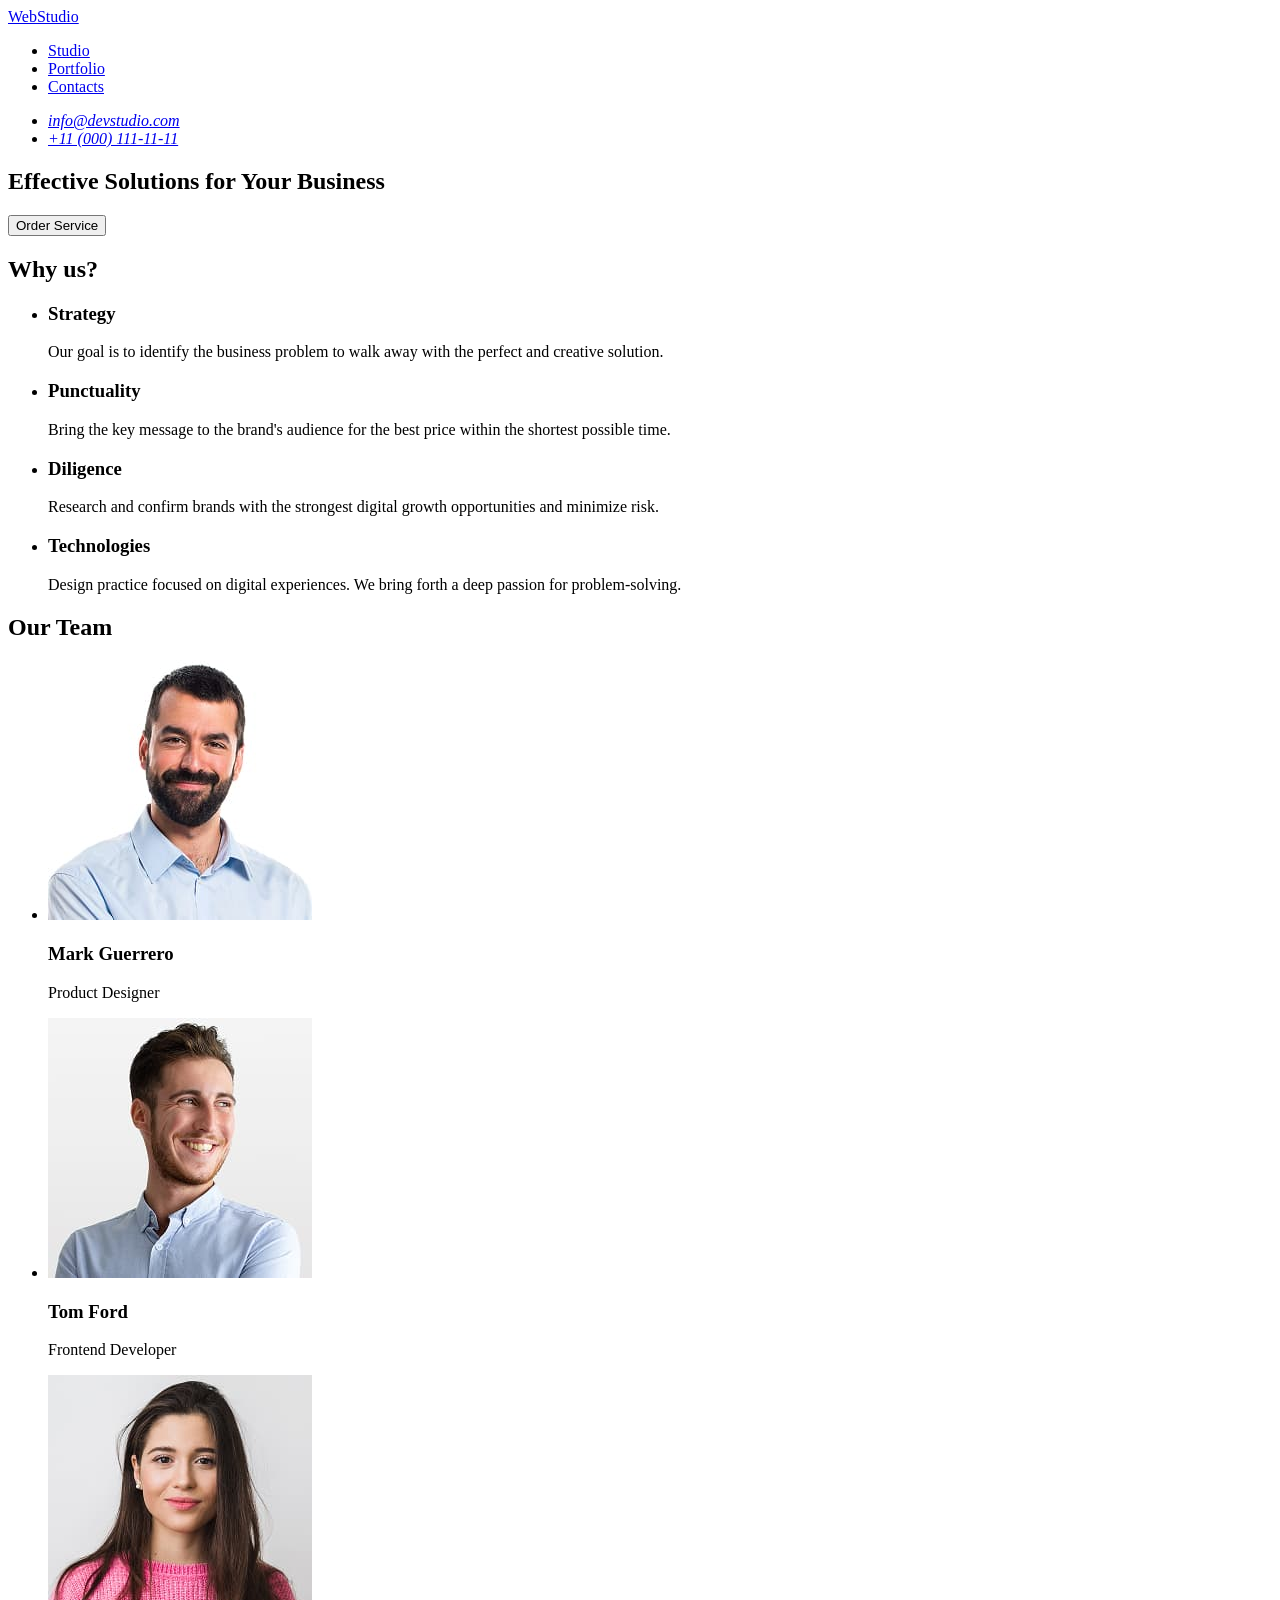
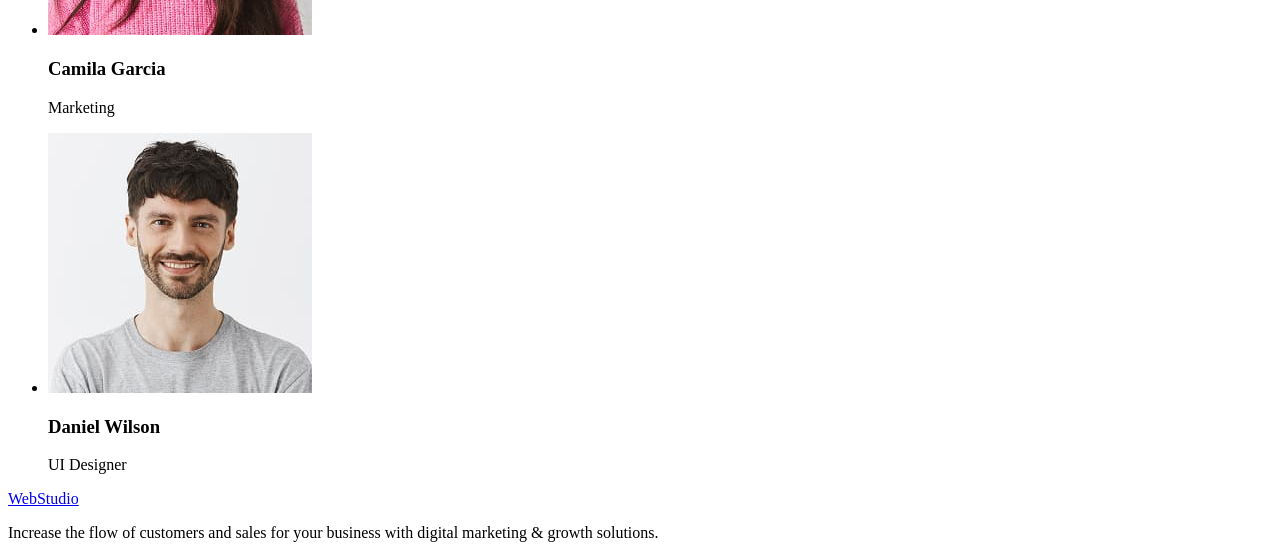
==== commit 940acc86: "Initial commit" ====
--- a/index.html
+++ b/index.html
@@ -2,76 +2,63 @@
 <html lang="en">
   <head>
     <meta charset="UTF-8" />
-    <meta http-equiv="X-UA-Compatible" content="IE=edge" />
     <meta name="viewport" content="width=device-width, initial-scale=1.0" />
     <title>Document</title>
-		<link rel="preconnect" href="https://fonts.googleapis.com"><link rel="preconnect" href="https://fonts.gstatic.com" crossorigin><link href="https://fonts.googleapis.com/css2?family=Raleway:wght@800&family=Roboto:wght@400;500;700;900&display=swap" rel="stylesheet">
-		<link rel="stylesheet" href="css/styles.css" />
   </head>
   <body>
-    <header class="page-header">
+    <header>
       <nav>
-        <!--Logo-->
-        <a class="logo" href="./index.html"> <span class="logo-part">Web</span>studio </a>
-        <!--Navigation-->
-        <ul class="site-nav list">
-          <li><a href="./index.html" class="link current">Studio</a></li>
-          <li><a href="./portfoilo.html" class="link">Portfolio</a></li>
-          <li><a href="/" class="link">Contacts</a></li>
+        <!--logo-->
+        <a href="/">WebStudio</a>
+        <!--navigation-->
+        <ul>
+          <li><a href="/">Studio</a></li>
+          <li><a href="/">Portfolio</a></li>
+          <li><a href="/">Contacts</a></li>
         </ul>
       </nav>
-      <!--Contacts-->
-      <ul class="contacts list">
-        <li>
-          <a href="mailto:info@devstudio.com" class="contacts-link"
-            >info@devstudio.com</a
-          >
-        </li>
-        <li>
-          <a href="tel:+110001111111" class="contacts-link"
-            >+11 (000) 111-11-11</a
-          >
-        </li>
-      </ul>
+      <!--contacts-->
+      <address>
+        <ul>
+          <li><a href="mailto:info@devstudio.com">info@devstudio.com</a></li>
+          <li><a href="tel:+110001111111">+11 (000) 111-11-11</a></li>
+        </ul>
+      </address>
     </header>
 
     <main>
-      <section class="hero">
-        <h1 class="hero-title">Effective Solutions for Your Business</h1>
-        <!--Button-->
-        <button class="button primary" type="button">Order Service</button>
+      <section>
+        <h1>Effective Solutions for Your Business</h1>
+        <button type="button">Order Service</button>
       </section>
 
-      <!--Description-->
-      <section class="section">
-        <h2 class="section-title secret-name">Why us?</h2>
-        <ul class="descr-list list">
+      <!-- description -->
+      <section>
+        <h2>Why us?</h2>
+        <ul>
           <li>
-            <h3 class="title">Strategy</h3>
+            <h3>Strategy</h3>
             <p>
               Our goal is to identify the business problem to walk away with the
               perfect and creative solution.
             </p>
           </li>
-
           <li>
-            <h3 class="title">Punctuality</h3>
+            <h3>Punctuality</h3>
             <p>
               Bring the key message to the brand's audience for the best price
               within the shortest possible time.
             </p>
           </li>
-
           <li>
-            <h3 class="title">Diligence</h3>
+            <h3>Diligence</h3>
             <p>
-              Research and confirm brands that present the strongest digital
-              growth opportunities and minimize risk.
+              Research and confirm brands with the strongest digital growth
+              opportunities and minimize risk.
             </p>
           </li>
-
           <li>
-            <h3 class="title">Technologies</h3>
+            <h3>Technologies</h3>
             <p>
               Design practice focused on digital experiences. We bring forth a
               deep passion for problem-solving.
@@ -80,84 +67,58 @@
         </ul>
       </section>
 
-      <section class="section">
-        <h2 class="section-title">What are we doing</h2>
-        <ul class="example-list list">
-          <li>
-            <img src="./images/pc.jpg" alt="PC" width="360" height="300" />
-          </li>
+      <!-- team -->
+      <section>
+        <h2>Our Team</h2>
+        <ul>
           <li>
             <img
-              src="./images/smarphone.jpg"
-              alt="Smarphone"
-              width="360"
-              height="300"
-            />
-          </li>
-          <li>
-            <img
-              src="./images/smarphone_in_hand.jpg"
-              alt="Smarphone_in_hand"
-              width="360"
-              height="300"
-            />
-          </li>
-        </ul>
-      </section>
-
-      <!--Our Team-->
-      <section class="section team">
-        <h2 class="section-title">Our Team</h2>
-        <ul class="team-list list">
-          <li>
-            <img
-              src="./images/mark_guerrero.jpg"
+              src="./images/team-1.jpg"
               alt="Mark Guerrero"
               width="264"
               height="260"
             />
-            <h3 class="title">Mark Guerrero</h3>
+            <h3>Mark Guerrero</h3>
             <p>Product Designer</p>
           </li>
           <li>
             <img
-              src="./images/tom_ford.jpg"
+              src="./images/team-2.jpg"
               alt="Tom Ford"
               width="264"
               height="260"
             />
-            <h3 class="title">Tom Ford</h3>
+            <h3>Tom Ford</h3>
             <p>Frontend Developer</p>
           </li>
           <li>
             <img
-              src="./images/camila_garcia.jpg"
+              src="./images/team-3.jpg"
               alt="Camila Garcia"
               width="264"
               height="260"
             />
-            <h3 class="title">Camila Garcia</h3>
+            <h3>Camila Garcia</h3>
             <p>Marketing</p>
           </li>
           <li>
             <img
-              src="./images/daniel_wilson.jpg"
+              src="./images/team-4.jpg"
               alt="Daniel Wilson"
               width="264"
               height="260"
             />
-            <h3 class="title">Daniel Wilson</h3>
+            <h3>Daniel Wilson</h3>
             <p>UI Designer</p>
           </li>
         </ul>
       </section>
     </main>
-    <footer class="footer">
-      <!--Logo-->
-      <a href="./index.html" class="footer-logo">
-        <span class="logo-part">Web</span>studio
-      </a>
-      <p class="text">
+
+    <footer>
+      <!--logo-->
+      <a href="/">WebStudio</a>
+      <p>
         Increase the flow of customers and sales for your business with digital
         marketing & growth solutions.
       </p>
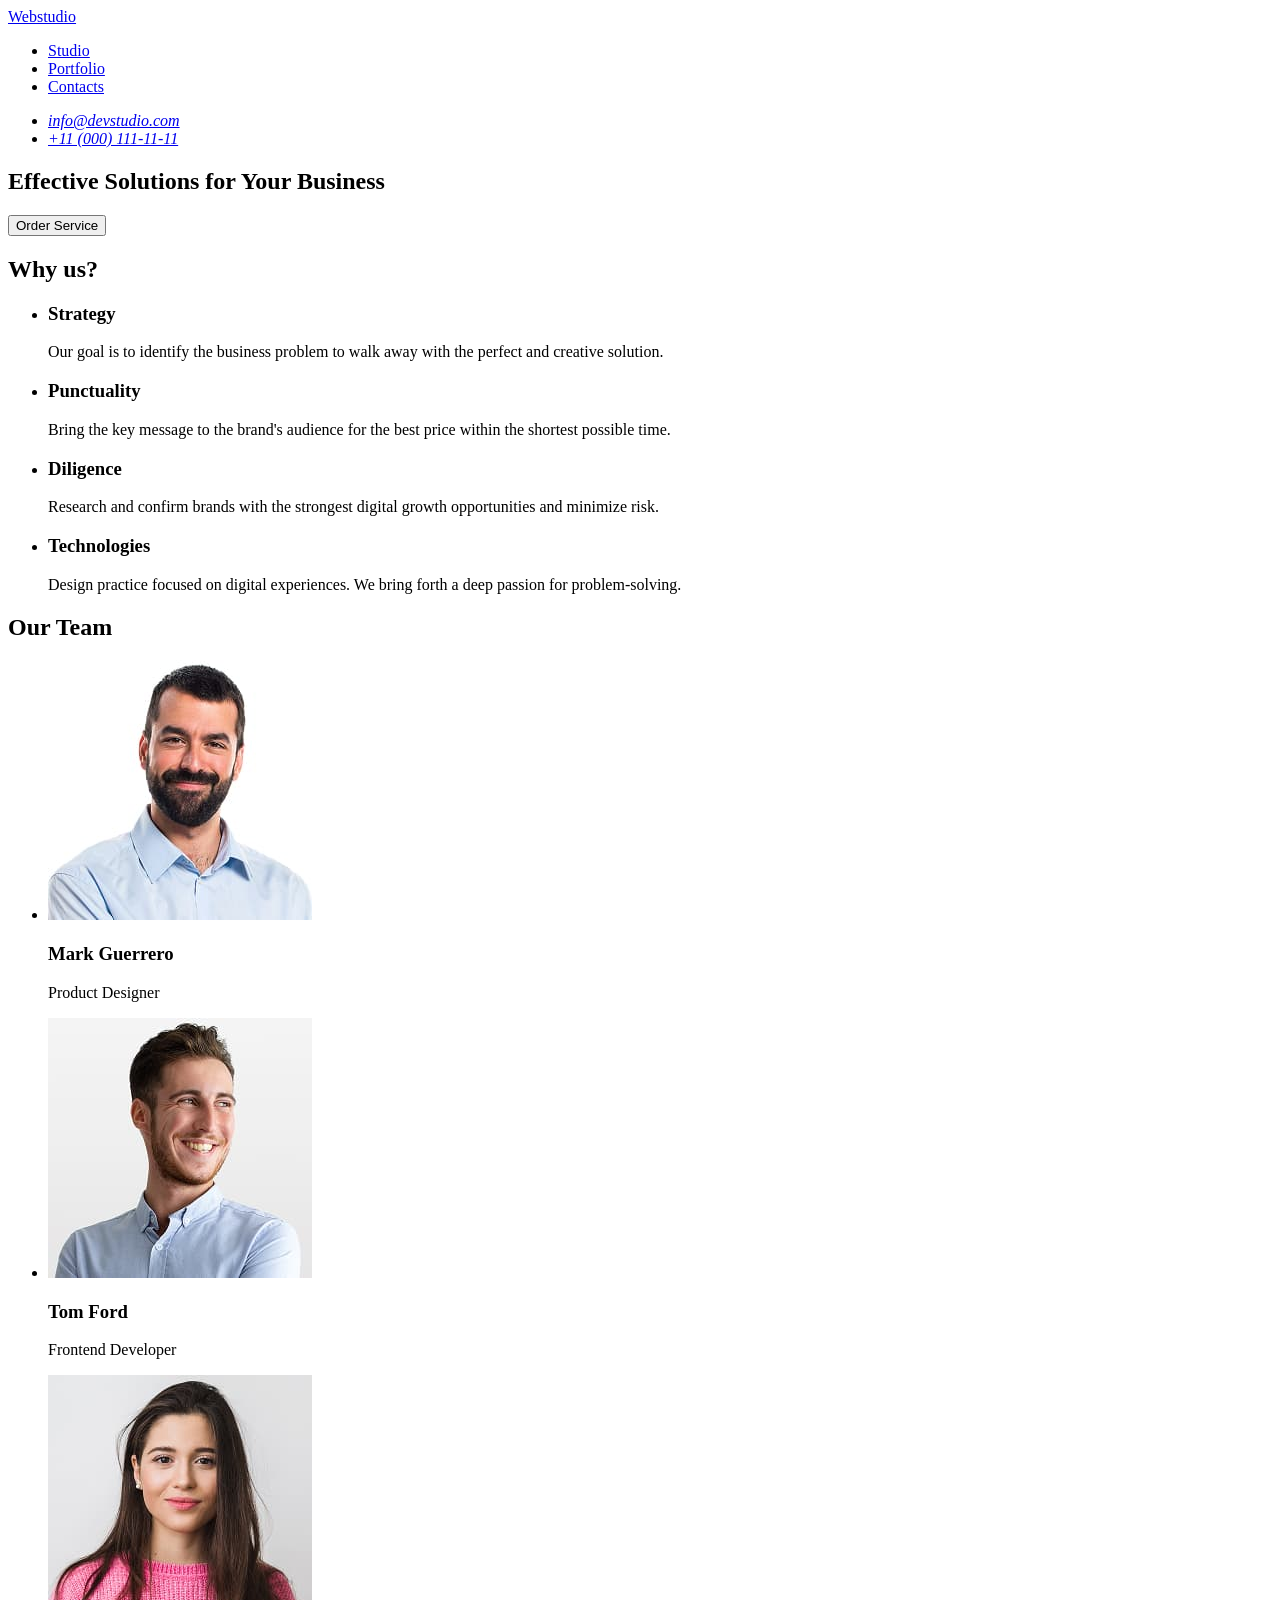
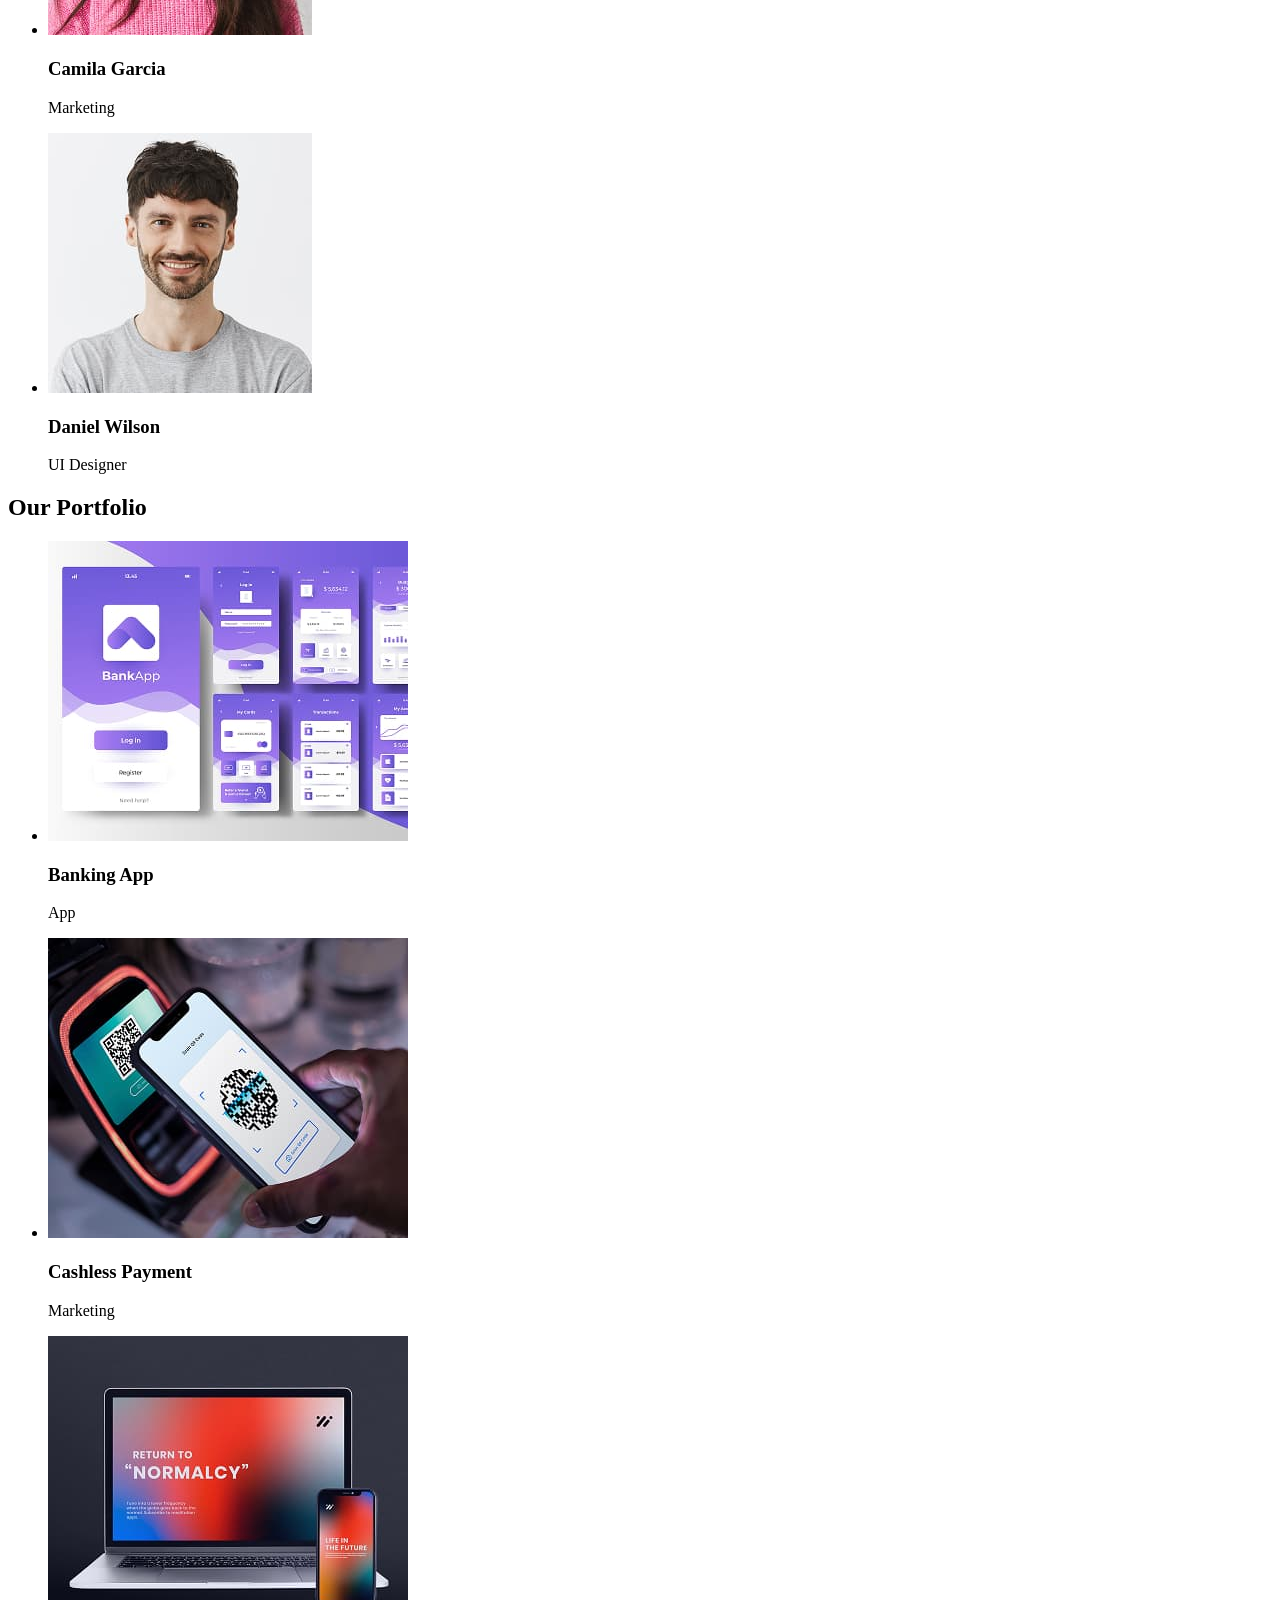
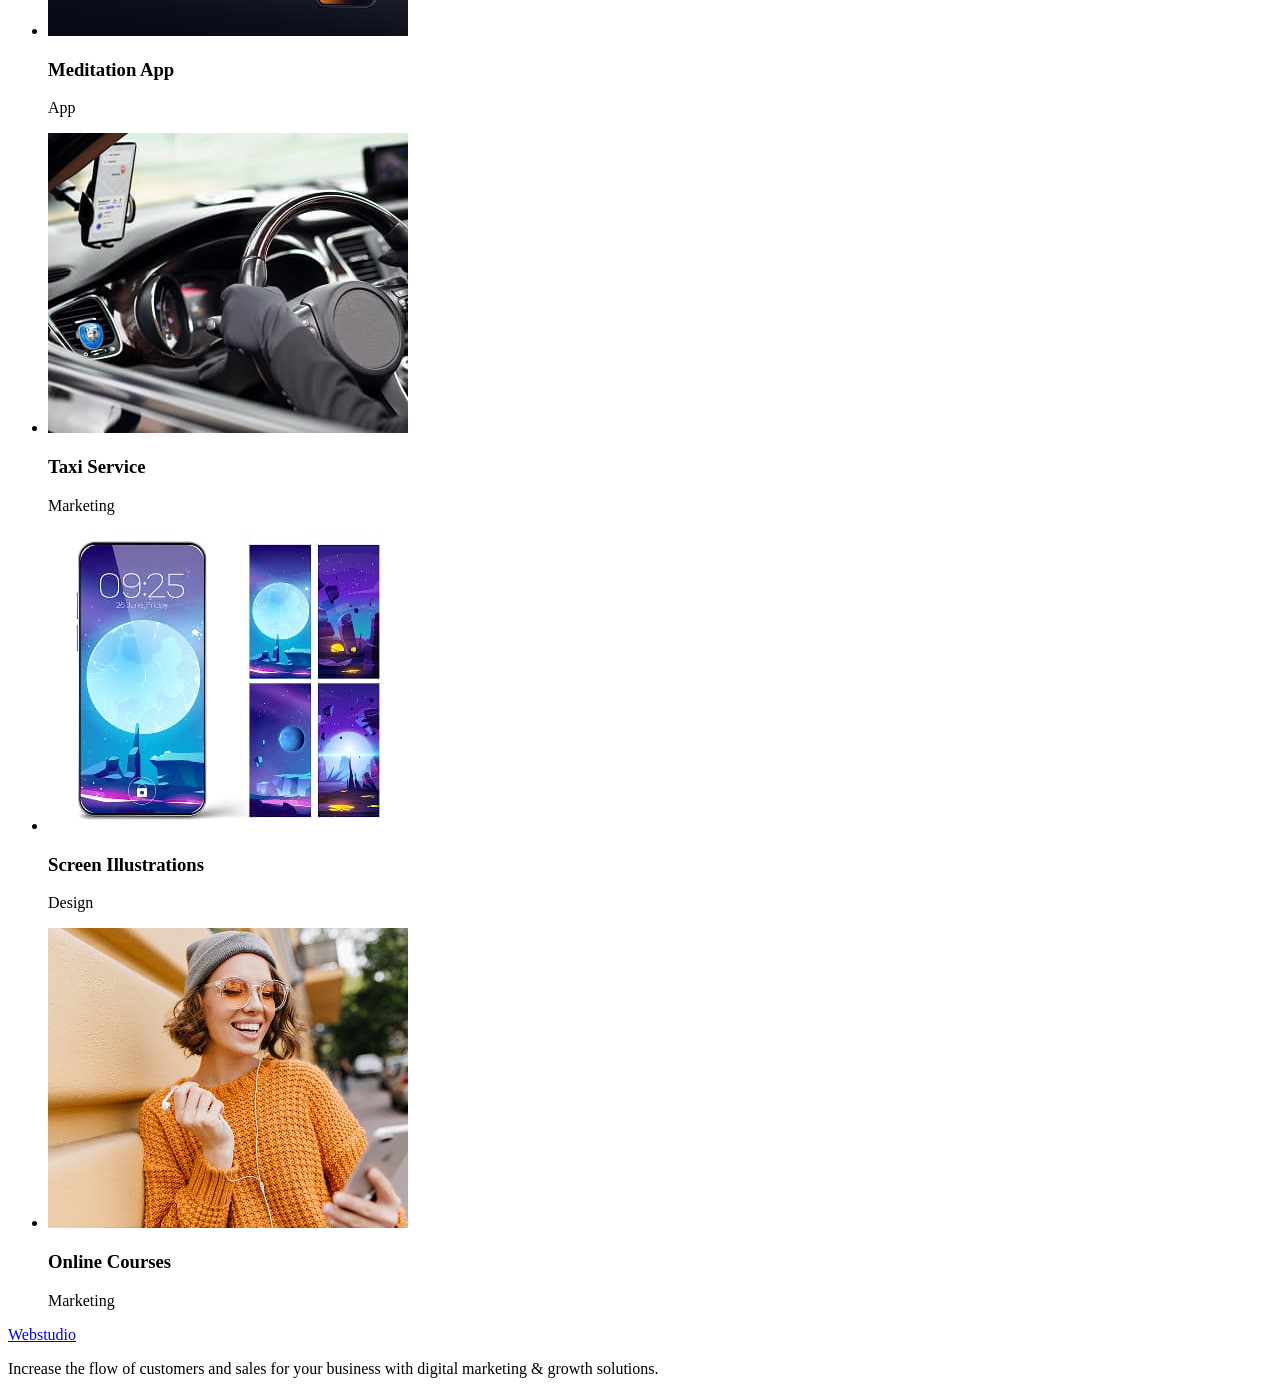
==== commit f6ce29ef: "add section portfolio, new images, css folder" ====
--- a/index.html
+++ b/index.html
@@ -9,7 +9,7 @@
     <header>
       <nav>
         <!--logo-->
-        <a href="/">WebStudio</a>
+        <a href="/">Webstudio</a>
         <!--navigation-->
         <ul>
           <li><a href="/">Studio</a></li>
@@ -113,11 +113,67 @@
           </li>
         </ul>
       </section>
+
+      <!-- portfolio -->
+      <section>
+        <h2>Our Portfolio</h2>
+
+        <ul>
+          <li>
+            <img
+              src="./images/portfolio-1.jpg"
+              alt="UI design of a banking app with multiple screens"
+            />
+            <h3>Banking App</h3>
+            <p>App</p>
+          </li>
+          <li>
+            <img
+              src="./images/portfolio-2.jpg"
+              alt="Person scanning a QR code for payment"
+            />
+            <h3>Cashless Payment</h3>
+            <p>Marketing</p>
+          </li>
+          <li>
+            <img
+              src="./images/portfolio-3.jpg"
+              alt="Laptop and phone showing a meditation app"
+            />
+            <h3>Meditation App</h3>
+            <p>App</p>
+          </li>
+          <li>
+            <img
+              src="./images/portfolio-4.jpg"
+              alt="Driver using a taxi service app in a car"
+            />
+            <h3>Taxi Service</h3>
+            <p>Marketing</p>
+          </li>
+          <li>
+            <img
+              src="./images/portfolio-5.jpg"
+              alt="Futuristic mobile screen designs"
+            />
+            <h3>Screen Illustrations</h3>
+            <p>Design</p>
+          </li>
+          <li>
+            <img
+              src="./images/portfolio-6.jpg"
+              alt="Smiling woman using a smartphone"
+            />
+            <h3>Online Courses</h3>
+            <p>Marketing</p>
+          </li>
+        </ul>
+      </section>
     </main>
 
     <footer>
       <!--logo-->
-      <a href="/">WebStudio</a>
+      <a href="/">Webstudio</a>
       <p>
         Increase the flow of customers and sales for your business with digital
         marketing & growth solutions.
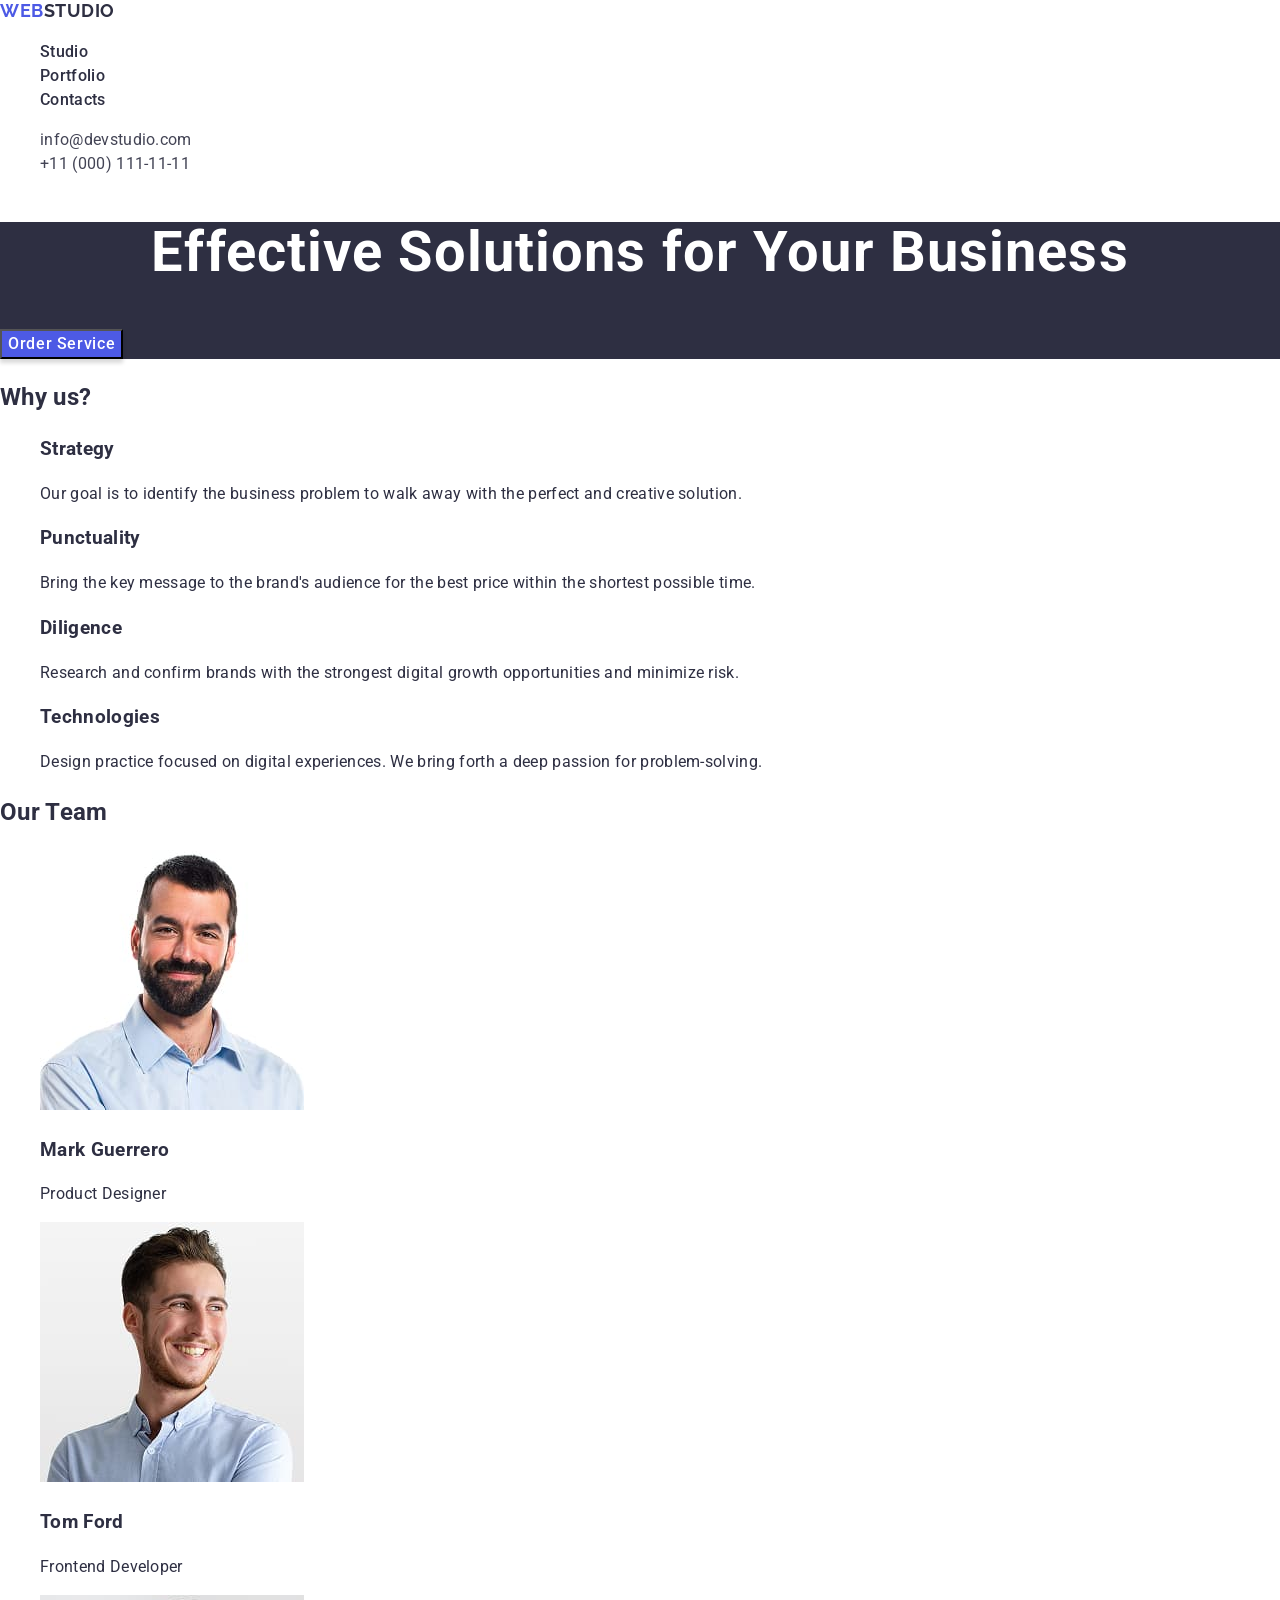
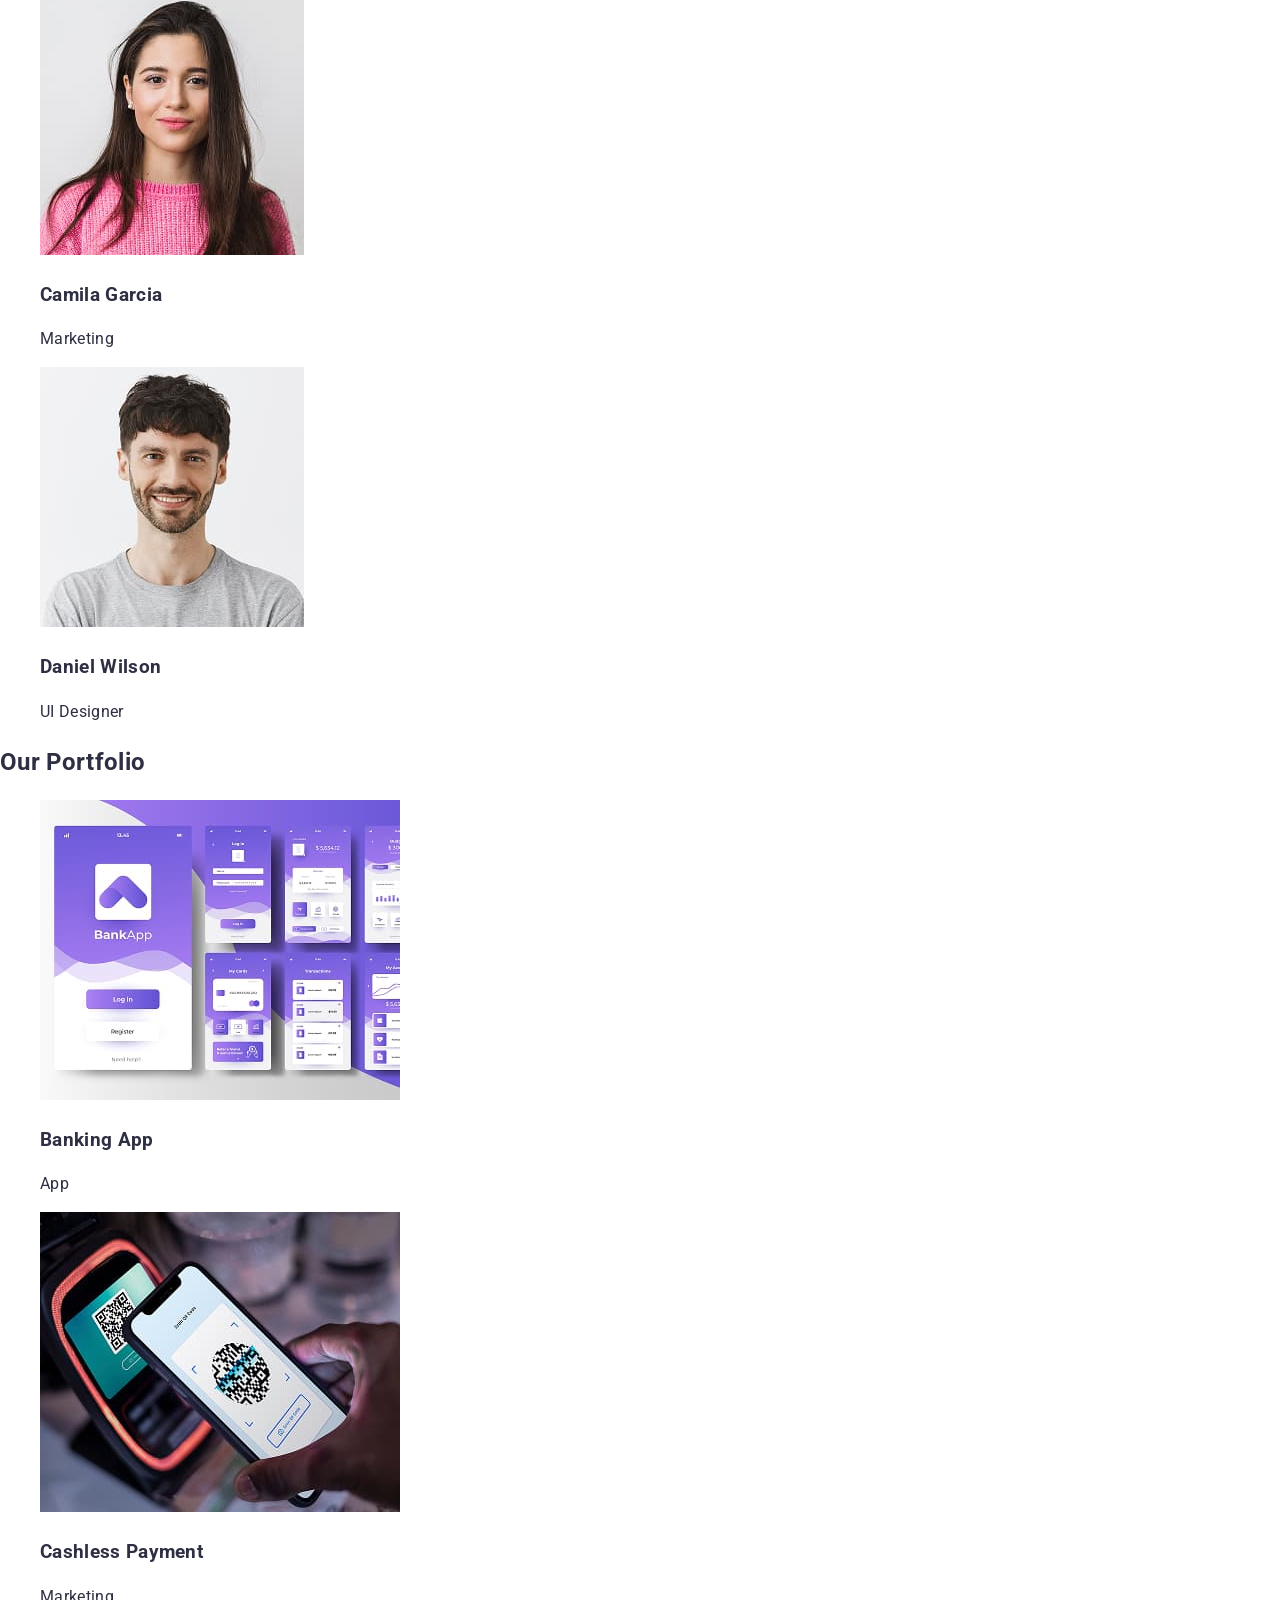
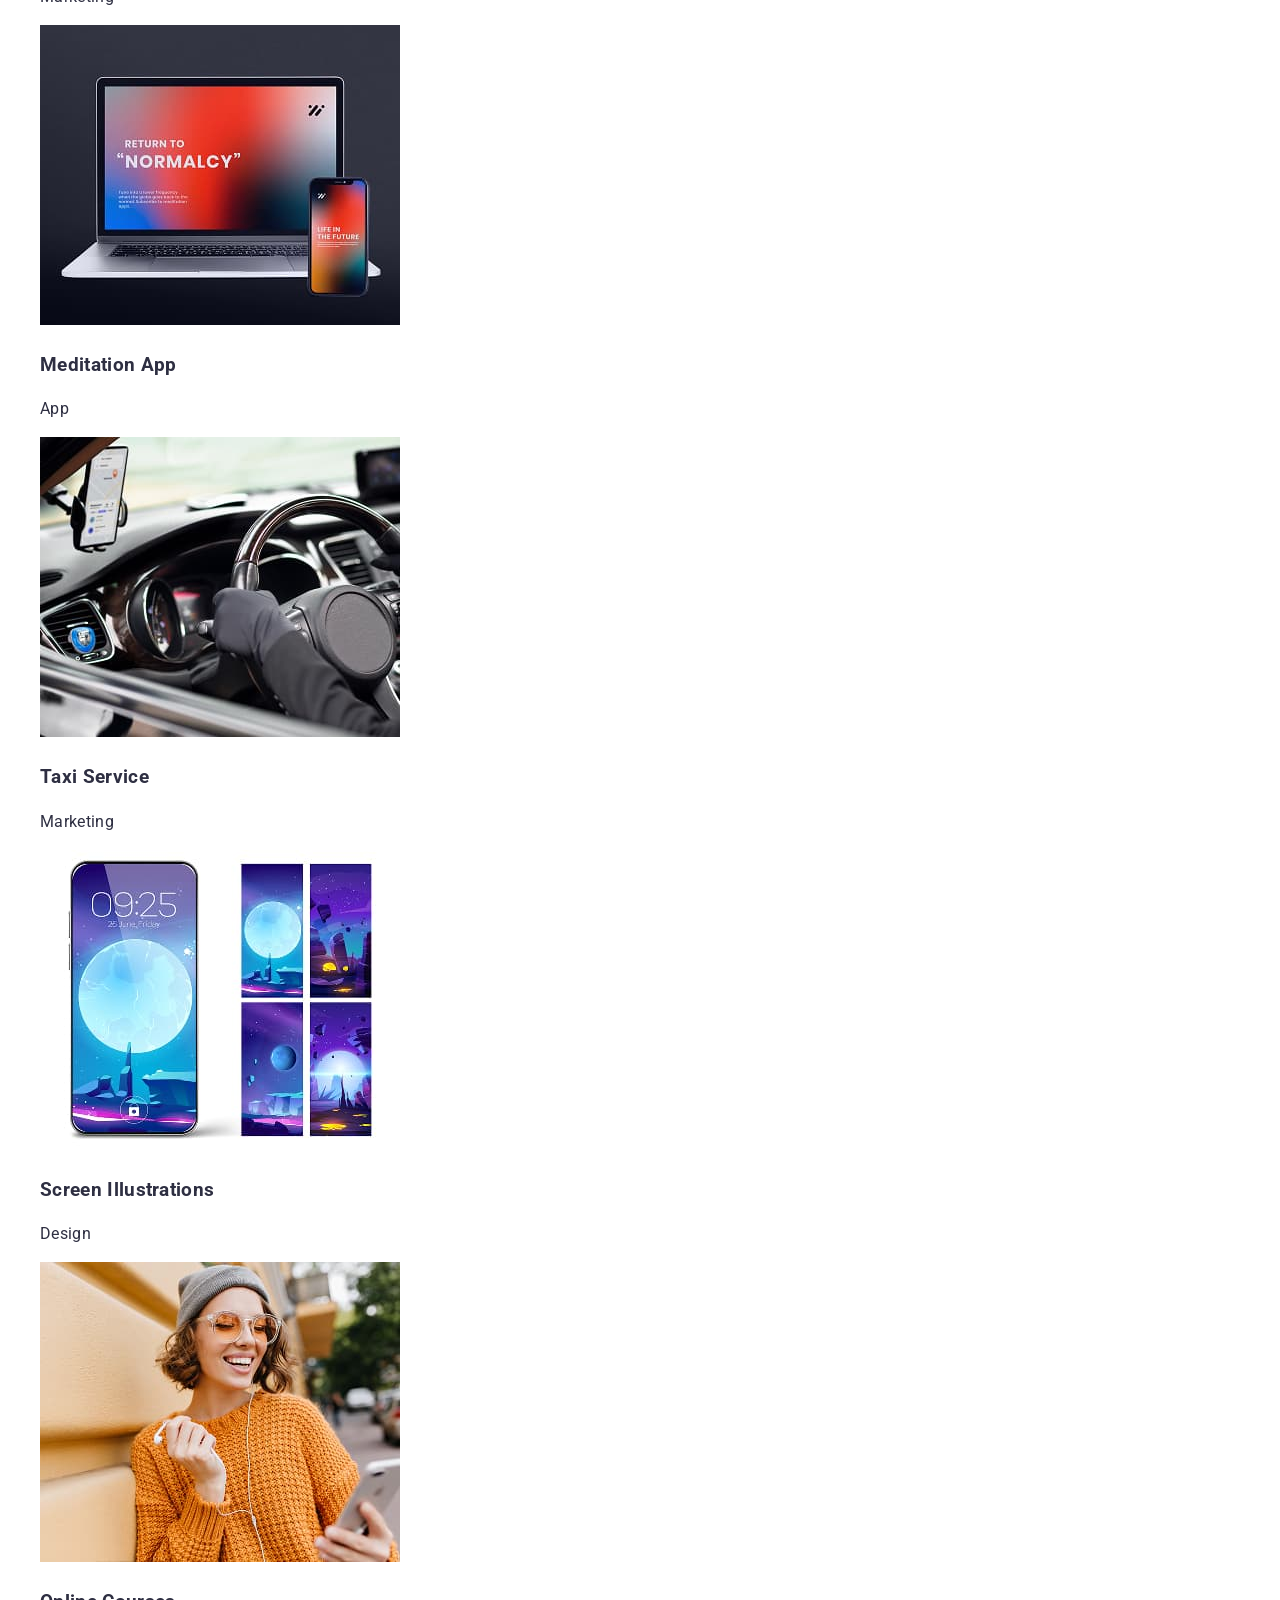
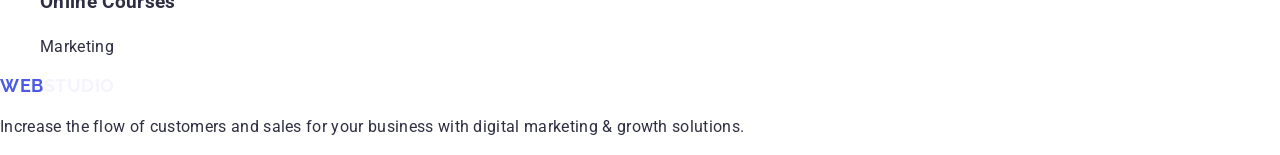
==== commit 3a04be18: "add css and classes" ====
--- a/index.html
+++ b/index.html
@@ -4,62 +4,92 @@
     <meta charset="UTF-8" />
     <meta name="viewport" content="width=device-width, initial-scale=1.0" />
     <title>Document</title>
+    <link
+      rel="stylesheet"
+      href="https://cdnjs.cloudflare.com/ajax/libs/modern-normalize/3.0.1/modern-normalize.min.css"
+      integrity="sha512-q6WgHqiHlKyOqslT/lgBgodhd03Wp4BEqKeW6nNtlOY4quzyG3VoQKFrieaCeSnuVseNKRGpGeDU3qPmabCANg=="
+      crossorigin="anonymous"
+      referrerpolicy="no-referrer"
+    />
+    <link rel="preconnect" href="https://fonts.googleapis.com" />
+    <link rel="preconnect" href="https://fonts.gstatic.com" crossorigin />
+    <link
+      href="https://fonts.googleapis.com/css2?family=Raleway:wght@700&family=Roboto:wght@400;500;700&display=swap"
+      rel="stylesheet"
+    />
+    <link rel="stylesheet" href="./css/styles.css" />
   </head>
   <body>
-    <header>
-      <nav>
-        <!--logo-->
-        <a href="/">Webstudio</a>
-        <!--navigation-->
-        <ul>
-          <li><a href="/">Studio</a></li>
-          <li><a href="/">Portfolio</a></li>
-          <li><a href="/">Contacts</a></li>
+    <header class="header">
+      <nav class="navigation">
+        <!-- logo -->
+        <a class="logo" href="./index.html"
+          ><span class="logo-part">Web</span>studio</a
+        >
+        <!-- navigation -->
+        <ul class="navigation-list">
+          <li class="navigation-item">
+            <a class="navigation-item-link" href="">Studio</a>
+          </li>
+          <li class="navigation-item">
+            <a class="navigation-item-link" href="">Portfolio</a>
+          </li>
+          <li class="navigation-item">
+            <a class="navigation-item-link" href="">Contacts</a>
+          </li>
         </ul>
       </nav>
-      <!--contacts-->
-      <address>
-        <ul>
-          <li><a href="mailto:info@devstudio.com">info@devstudio.com</a></li>
-          <li><a href="tel:+110001111111">+11 (000) 111-11-11</a></li>
+      <!-- contacts -->
+      <address class="contacts">
+        <ul class="contacts-list">
+          <li class="contacts-item">
+            <a class="contacts-item-link" href="mailto:info@devstudio.com"
+              >info@devstudio.com</a
+            >
+          </li>
+          <li class="contacts-item">
+            <a class="contacts-item-link" href="tel:+110001111111"
+              >+11 (000) 111-11-11</a
+            >
+          </li>
         </ul>
       </address>
     </header>
 
-    <main>
-      <section>
-        <h1>Effective Solutions for Your Business</h1>
-        <button type="button">Order Service</button>
+    <main class="main">
+      <section class="hero-section">
+        <h1 class="hero-title">Effective Solutions for Your Business</h1>
+        <button class="hero-button" type="button">Order Service</button>
       </section>
 
       <!-- description -->
-      <section>
-        <h2>Why us?</h2>
-        <ul>
-          <li>
-            <h3>Strategy</h3>
-            <p>
+      <section class="description-section">
+        <h2 class="description-title">Why us?</h2>
+        <ul class="description-list">
+          <li class="description-item">
+            <h3 class="description-subtitle">Strategy</h3>
+            <p class="description-item-text">
               Our goal is to identify the business problem to walk away with the
               perfect and creative solution.
             </p>
           </li>
-          <li>
-            <h3>Punctuality</h3>
-            <p>
+          <li class="description-item">
+            <h3 class="description-subtitle">Punctuality</h3>
+            <p class="description-item-text">
               Bring the key message to the brand's audience for the best price
               within the shortest possible time.
             </p>
           </li>
-          <li>
-            <h3>Diligence</h3>
-            <p>
+          <li class="description-item">
+            <h3 class="description-subtitle">Diligence</h3>
+            <p class="description-item-text">
               Research and confirm brands with the strongest digital growth
               opportunities and minimize risk.
             </p>
           </li>
-          <li>
-            <h3>Technologies</h3>
-            <p>
+          <li class="description-item">
+            <h3 class="description-subtitle">Technologies</h3>
+            <p class="description-item-text">
               Design practice focused on digital experiences. We bring forth a
               deep passion for problem-solving.
             </p>
@@ -68,113 +98,137 @@
       </section>
 
       <!-- team -->
-      <section>
-        <h2>Our Team</h2>
-        <ul>
-          <li>
-            <img
+      <section class="team-section">
+        <h2 class="team-title">Our Team</h2>
+        <ul class="team-list">
+          <li class="team-item">
+            <img
+              class="team-image"
               src="./images/team-1.jpg"
               alt="Mark Guerrero"
               width="264"
               height="260"
             />
-            <h3>Mark Guerrero</h3>
-            <p>Product Designer</p>
-          </li>
-          <li>
-            <img
+            <h3 class="team-subtitle">Mark Guerrero</h3>
+            <p class="team-role">Product Designer</p>
+          </li>
+          <li class="team-item">
+            <img
+              class="team-image"
               src="./images/team-2.jpg"
               alt="Tom Ford"
               width="264"
               height="260"
             />
-            <h3>Tom Ford</h3>
-            <p>Frontend Developer</p>
-          </li>
-          <li>
-            <img
+            <h3 class="team-subtitle">Tom Ford</h3>
+            <p class="team-role">Frontend Developer</p>
+          </li>
+          <li class="team-item">
+            <img
+              class="team-image"
               src="./images/team-3.jpg"
               alt="Camila Garcia"
               width="264"
               height="260"
             />
-            <h3>Camila Garcia</h3>
-            <p>Marketing</p>
-          </li>
-          <li>
-            <img
+            <h3 class="team-subtitle">Camila Garcia</h3>
+            <p class="team-role">Marketing</p>
+          </li>
+          <li class="team-item">
+            <img
+              class="team-image"
               src="./images/team-4.jpg"
               alt="Daniel Wilson"
               width="264"
               height="260"
             />
-            <h3>Daniel Wilson</h3>
-            <p>UI Designer</p>
+            <h3 class="team-subtitle">Daniel Wilson</h3>
+            <p class="team-role">UI Designer</p>
           </li>
         </ul>
       </section>
 
       <!-- portfolio -->
-      <section>
-        <h2>Our Portfolio</h2>
-
-        <ul>
-          <li>
-            <img
+      <section class="portfolio-section">
+        <h2 class="portfolio-title">Our Portfolio</h2>
+
+        <ul class="portfolio-list">
+          <li class="portfolio-item">
+            <img
+              class="portfolio-image"
               src="./images/portfolio-1.jpg"
               alt="UI design of a banking app with multiple screens"
-            />
-            <h3>Banking App</h3>
-            <p>App</p>
-          </li>
-          <li>
-            <img
+              width="360"
+              height="300"
+            />
+            <h3 class="portfolio-subtitle">Banking App</h3>
+            <p class="portfolio-category">App</p>
+          </li>
+          <li class="portfolio-item">
+            <img
+              class="portfolio-image"
               src="./images/portfolio-2.jpg"
               alt="Person scanning a QR code for payment"
-            />
-            <h3>Cashless Payment</h3>
-            <p>Marketing</p>
-          </li>
-          <li>
-            <img
+              width="360"
+              height="300"
+            />
+            <h3 class="portfolio-subtitle">Cashless Payment</h3>
+            <p class="portfolio-category">Marketing</p>
+          </li>
+          <li class="portfolio-item">
+            <img
+              class="portfolio-image"
               src="./images/portfolio-3.jpg"
               alt="Laptop and phone showing a meditation app"
-            />
-            <h3>Meditation App</h3>
-            <p>App</p>
-          </li>
-          <li>
-            <img
+              width="360"
+              height="300"
+            />
+            <h3 class="portfolio-subtitle">Meditation App</h3>
+            <p class="portfolio-category">App</p>
+          </li>
+          <li class="portfolio-item">
+            <img
+              class="portfolio-image"
               src="./images/portfolio-4.jpg"
               alt="Driver using a taxi service app in a car"
-            />
-            <h3>Taxi Service</h3>
-            <p>Marketing</p>
-          </li>
-          <li>
-            <img
+              width="360"
+              height="300"
+            />
+            <h3 class="portfolio-subtitle">Taxi Service</h3>
+            <p class="portfolio-category">Marketing</p>
+          </li>
+          <li class="portfolio-item">
+            <img
+              class="portfolio-image"
               src="./images/portfolio-5.jpg"
               alt="Futuristic mobile screen designs"
-            />
-            <h3>Screen Illustrations</h3>
-            <p>Design</p>
-          </li>
-          <li>
-            <img
+              width="360"
+              height="300"
+            />
+            <h3 class="portfolio-subtitle">Screen Illustrations</h3>
+            <p class="portfolio-category">Design</p>
+          </li>
+          <li class="portfolio-item">
+            <img
+              class="portfolio-image"
               src="./images/portfolio-6.jpg"
               alt="Smiling woman using a smartphone"
-            />
-            <h3>Online Courses</h3>
-            <p>Marketing</p>
+              width="360"
+              height="300"
+            />
+            <h3 class="portfolio-subtitle">Online Courses</h3>
+            <p class="portfolio-category">Marketing</p>
           </li>
         </ul>
       </section>
     </main>
 
-    <footer>
-      <!--logo-->
-      <a href="/">Webstudio</a>
-      <p>
+    <footer class="footer">
+      <!-- logo -->
+      <a class="logo footer-logo" href="/"
+        ><span class="logo-part">Web</span>studio</a
+      >
+      <p class="footer-text">
         Increase the flow of customers and sales for your business with digital
         marketing & growth solutions.
       </p>
--- a/css/styles.css
+++ b/css/styles.css
@@ -0,0 +1,111 @@
+body {
+  color: #2e2f42;
+  background-color: #ffffff;
+  font-family: 'Roboto', sans-serif;
+  font-size: 16px;
+  line-height: 1.5;
+  letter-spacing: 0.02em;
+}
+
+ul {
+  list-style-type: none;
+}
+
+a {
+  text-decoration: none;
+}
+
+/* --------------------HEADER-------------------- */
+.header {
+}
+
+.navigation {
+}
+
+.logo {
+  font-family: 'Raleway', sans-serif;
+  font-weight: 700;
+  font-size: 18px;
+  line-height: 1.16;
+  letter-spacing: 0.03em;
+  text-transform: uppercase;
+  color: #2e2f42;
+}
+
+.logo-part {
+  color: #4d5ae5;
+}
+color: #404bbf;
+.navigation-list {
+}
+
+.navigation-item {
+}
+
+.navigation-item-link {
+  font-weight: 500;
+  color: #2e2f42;
+}
+
+address {
+  font-style: normal;
+}
+
+.contacts {
+}
+
+.contacts-list {
+}
+
+.contacts-item {
+}
+
+.contacts-item-link {
+  font-size: 16px;
+  line-height: 1.5;
+  letter-spacing: 0.02em;
+  color: #434455;
+}
+
+.navigation-item-link:hover,
+.navigation-item-link:focus,
+.contacts-item-link:hover,
+.contacts-item-link:focus {
+  color: #404bbf;
+}
+
+/* --------------------HERO-------------------- */
+
+.main {
+}
+.hero-section {
+  background: #2e2f42;
+}
+.hero-title {
+  font-weight: 700;
+  font-size: 56px;
+  line-height: 1.07143;
+  letter-spacing: 0.02em;
+  text-align: center;
+  color: #fff;
+}
+.hero-button {
+  font-weight: 500;
+  line-height: 1.5;
+  letter-spacing: 0.04em;
+  color: #fff;
+  box-shadow: 0 4px 4px 0 rgba(0, 0, 0, 0.15);
+  background: #4d5ae5;
+  cursor: pointer;
+}
+.hero-button:hover,
+.hero-button:focus {
+  box-shadow: 0 4px 4px 0 rgba(0, 0, 0, 0.15);
+  background: #404bbf;
+}
+
+/* --------------------FOOTER-------------------- */
+
+.footer-logo {
+  color: #f4f4fd;
+}
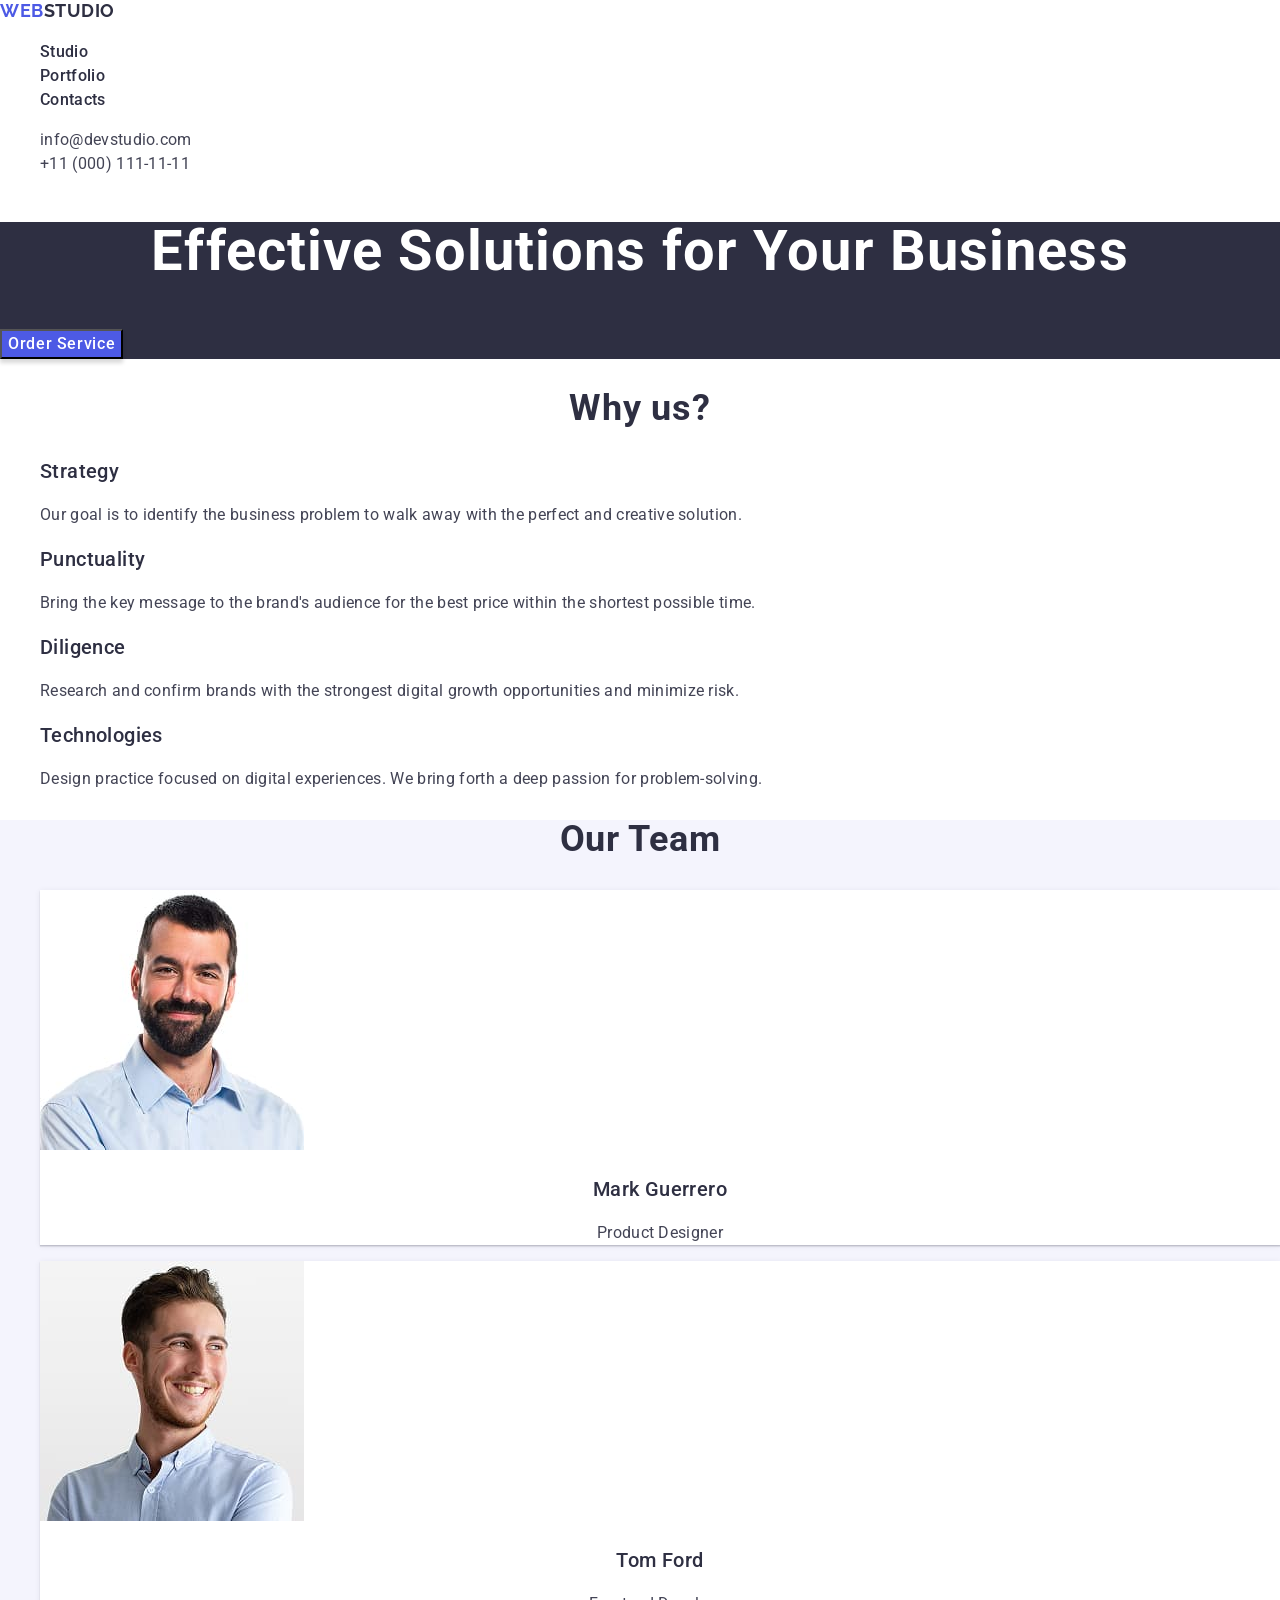
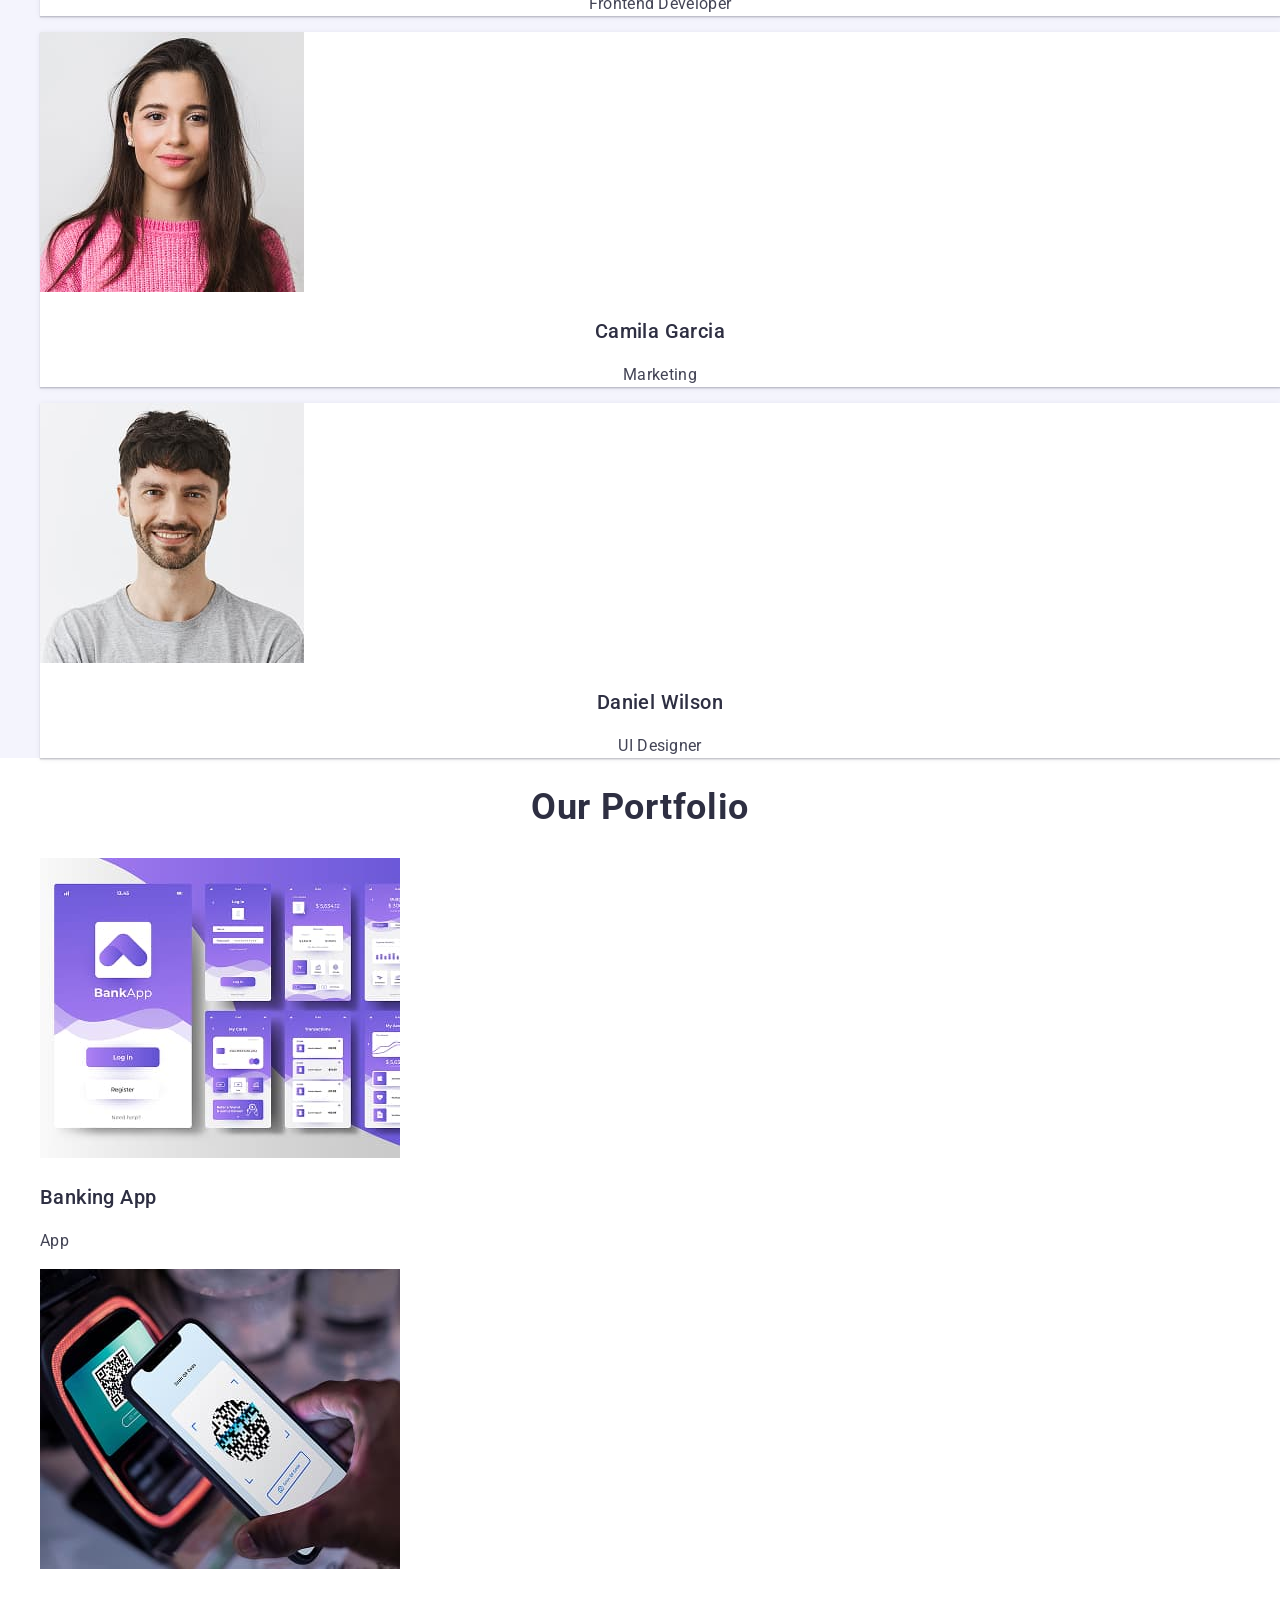
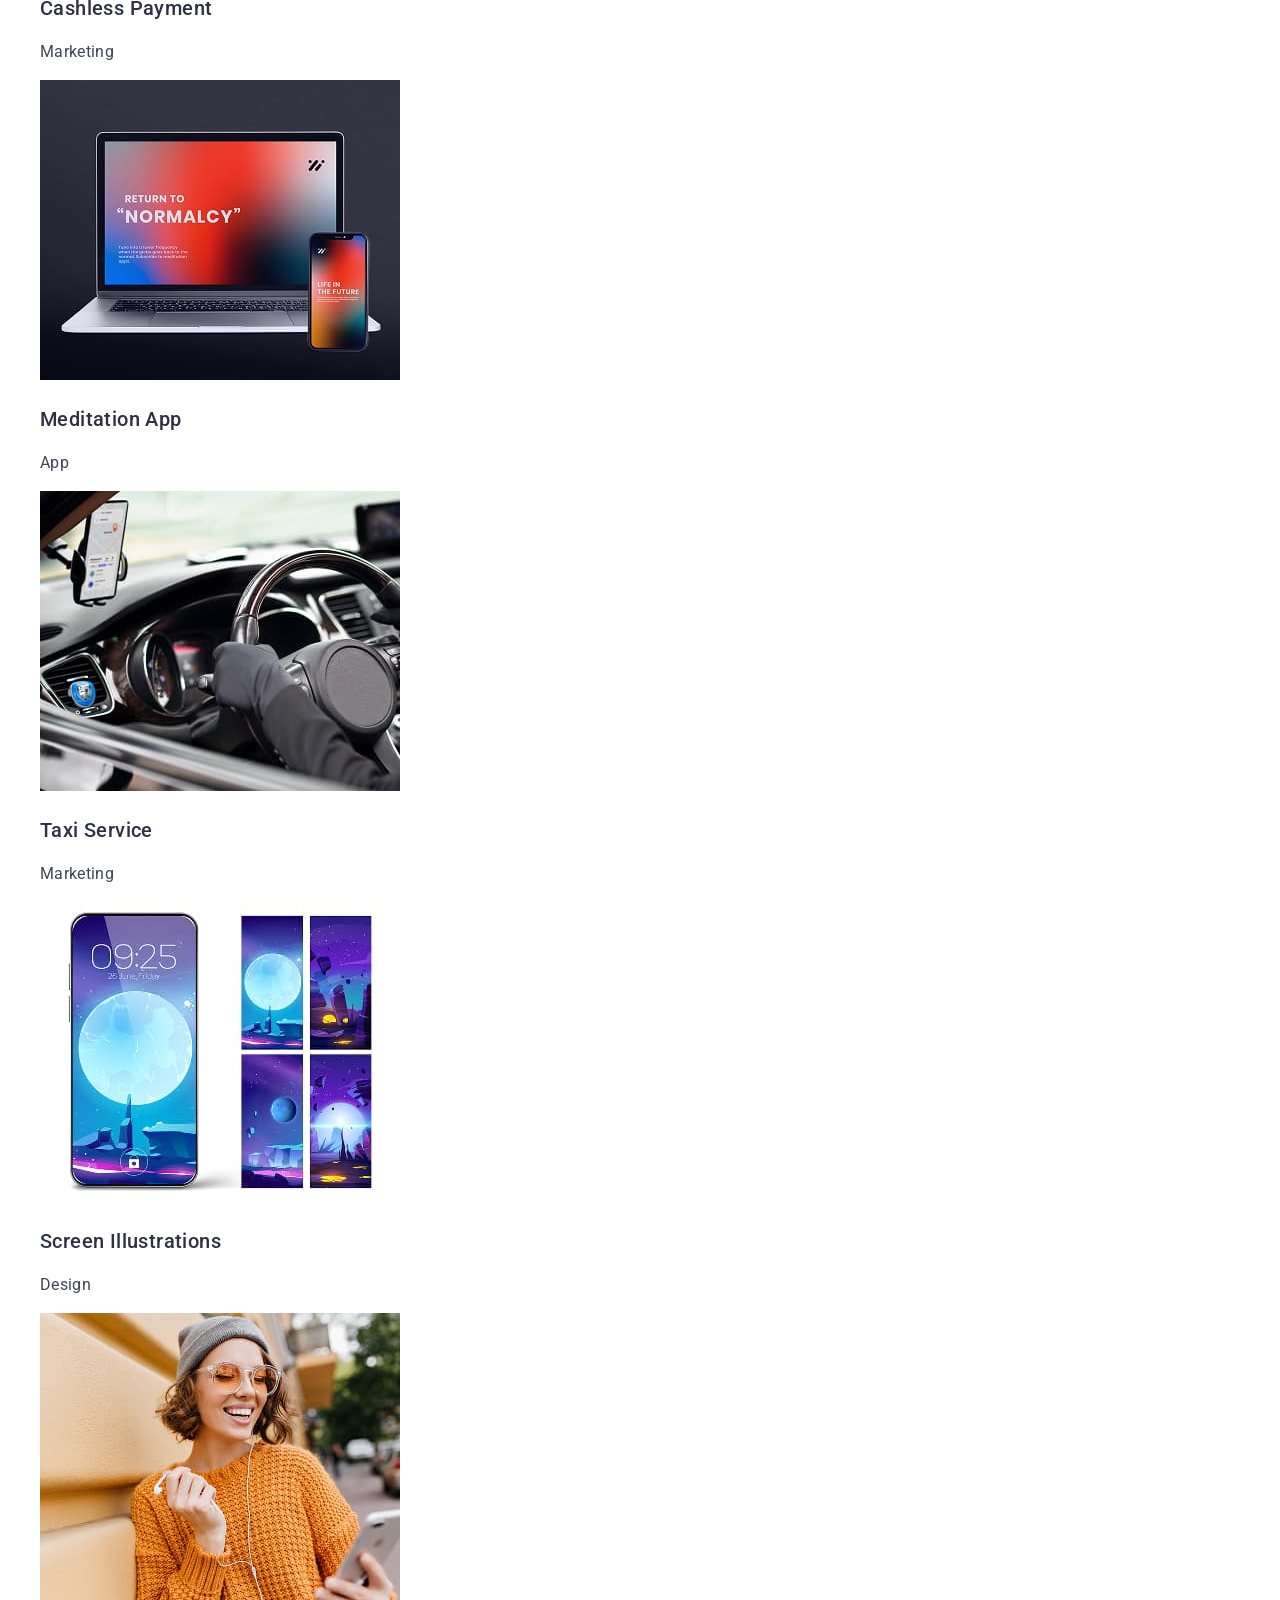
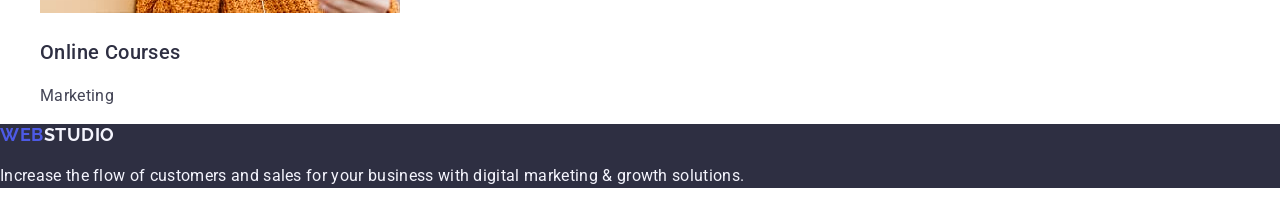
==== commit 48a86438: "update css" ====
--- a/index.html
+++ b/index.html
@@ -64,32 +64,32 @@
 
       <!-- description -->
       <section class="description-section">
-        <h2 class="description-title">Why us?</h2>
+        <h2 class="description-title section-title">Why us?</h2>
         <ul class="description-list">
           <li class="description-item">
-            <h3 class="description-subtitle">Strategy</h3>
-            <p class="description-item-text">
+            <h3 class="description-subtitle section-subtitle">Strategy</h3>
+            <p class="description-item-text section-text">
               Our goal is to identify the business problem to walk away with the
               perfect and creative solution.
             </p>
           </li>
           <li class="description-item">
-            <h3 class="description-subtitle">Punctuality</h3>
-            <p class="description-item-text">
+            <h3 class="description-subtitle section-subtitle">Punctuality</h3>
+            <p class="description-item-text section-text">
               Bring the key message to the brand's audience for the best price
               within the shortest possible time.
             </p>
           </li>
           <li class="description-item">
-            <h3 class="description-subtitle">Diligence</h3>
-            <p class="description-item-text">
+            <h3 class="description-subtitle section-subtitle">Diligence</h3>
+            <p class="description-item-text section-text">
               Research and confirm brands with the strongest digital growth
               opportunities and minimize risk.
             </p>
           </li>
           <li class="description-item">
-            <h3 class="description-subtitle">Technologies</h3>
-            <p class="description-item-text">
+            <h3 class="description-subtitle section-subtitle">Technologies</h3>
+            <p class="description-item-text section-text">
               Design practice focused on digital experiences. We bring forth a
               deep passion for problem-solving.
             </p>
@@ -99,7 +99,7 @@
 
       <!-- team -->
       <section class="team-section">
-        <h2 class="team-title">Our Team</h2>
+        <h2 class="team-title section-title">Our Team</h2>
         <ul class="team-list">
           <li class="team-item">
             <img
@@ -109,8 +109,8 @@
               width="264"
               height="260"
             />
-            <h3 class="team-subtitle">Mark Guerrero</h3>
-            <p class="team-role">Product Designer</p>
+            <h3 class="team-subtitle section-subtitle">Mark Guerrero</h3>
+            <p class="team-role section-text">Product Designer</p>
           </li>
           <li class="team-item">
             <img
@@ -120,8 +120,8 @@
               width="264"
               height="260"
             />
-            <h3 class="team-subtitle">Tom Ford</h3>
-            <p class="team-role">Frontend Developer</p>
+            <h3 class="team-subtitle section-subtitle">Tom Ford</h3>
+            <p class="team-role section-text">Frontend Developer</p>
           </li>
           <li class="team-item">
             <img
@@ -131,8 +131,8 @@
               width="264"
               height="260"
             />
-            <h3 class="team-subtitle">Camila Garcia</h3>
-            <p class="team-role">Marketing</p>
+            <h3 class="team-subtitle section-subtitle">Camila Garcia</h3>
+            <p class="team-role section-text">Marketing</p>
           </li>
           <li class="team-item">
             <img
@@ -142,15 +142,15 @@
               width="264"
               height="260"
             />
-            <h3 class="team-subtitle">Daniel Wilson</h3>
-            <p class="team-role">UI Designer</p>
+            <h3 class="team-subtitle section-subtitle">Daniel Wilson</h3>
+            <p class="team-role section-text">UI Designer</p>
           </li>
         </ul>
       </section>
 
       <!-- portfolio -->
       <section class="portfolio-section">
-        <h2 class="portfolio-title">Our Portfolio</h2>
+        <h2 class="portfolio-title section-title">Our Portfolio</h2>
 
         <ul class="portfolio-list">
           <li class="portfolio-item">
@@ -161,8 +161,8 @@
               width="360"
               height="300"
             />
-            <h3 class="portfolio-subtitle">Banking App</h3>
-            <p class="portfolio-category">App</p>
+            <h3 class="portfolio-subtitle section-subtitle">Banking App</h3>
+            <p class="portfolio-category section-text">App</p>
           </li>
           <li class="portfolio-item">
             <img
@@ -172,8 +172,10 @@
               width="360"
               height="300"
             />
-            <h3 class="portfolio-subtitle">Cashless Payment</h3>
-            <p class="portfolio-category">Marketing</p>
+            <h3 class="portfolio-subtitle section-subtitle">
+              Cashless Payment
+            </h3>
+            <p class="portfolio-category section-text">Marketing</p>
           </li>
           <li class="portfolio-item">
             <img
@@ -183,8 +185,8 @@
               width="360"
               height="300"
             />
-            <h3 class="portfolio-subtitle">Meditation App</h3>
-            <p class="portfolio-category">App</p>
+            <h3 class="portfolio-subtitle section-subtitle">Meditation App</h3>
+            <p class="portfolio-category section-text">App</p>
           </li>
           <li class="portfolio-item">
             <img
@@ -194,8 +196,8 @@
               width="360"
               height="300"
             />
-            <h3 class="portfolio-subtitle">Taxi Service</h3>
-            <p class="portfolio-category">Marketing</p>
+            <h3 class="portfolio-subtitle section-subtitle">Taxi Service</h3>
+            <p class="portfolio-category section-text">Marketing</p>
           </li>
           <li class="portfolio-item">
             <img
@@ -205,8 +207,10 @@
               width="360"
               height="300"
             />
-            <h3 class="portfolio-subtitle">Screen Illustrations</h3>
-            <p class="portfolio-category">Design</p>
+            <h3 class="portfolio-subtitle section-subtitle">
+              Screen Illustrations
+            </h3>
+            <p class="portfolio-category section-text">Design</p>
           </li>
           <li class="portfolio-item">
             <img
@@ -216,8 +220,8 @@
               width="360"
               height="300"
             />
-            <h3 class="portfolio-subtitle">Online Courses</h3>
-            <p class="portfolio-category">Marketing</p>
+            <h3 class="portfolio-subtitle section-subtitle">Online Courses</h3>
+            <p class="portfolio-category section-text">Marketing</p>
           </li>
         </ul>
       </section>
@@ -228,7 +232,7 @@
       <a class="logo footer-logo" href="/"
         ><span class="logo-part">Web</span>studio</a
       >
-      <p class="footer-text">
+      <p class="footer-text section-text">
         Increase the flow of customers and sales for your business with digital
         marketing & growth solutions.
       </p>
--- a/css/styles.css
+++ b/css/styles.css
@@ -13,6 +13,35 @@
 
 a {
   text-decoration: none;
+}
+
+address {
+  font-style: normal;
+}
+
+.logo-part {
+  color: #4d5ae5;
+}
+
+.section-title {
+  font-weight: 700;
+  font-size: 36px;
+  line-height: 1.11;
+  letter-spacing: 0.02em;
+  text-align: center;
+}
+
+.section-subtitle {
+  font-weight: 500;
+  font-size: 20px;
+  line-height: 1.2;
+  letter-spacing: 0.02em;
+}
+
+.section-text {
+  line-height: 1.5;
+  letter-spacing: 0.02em;
+  color: #434455;
 }
 
 /* --------------------HEADER-------------------- */
@@ -32,10 +61,6 @@
   color: #2e2f42;
 }
 
-.logo-part {
-  color: #4d5ae5;
-}
-color: #404bbf;
 .navigation-list {
 }
 
@@ -45,10 +70,6 @@
 .navigation-item-link {
   font-weight: 500;
   color: #2e2f42;
-}
-
-address {
-  font-style: normal;
 }
 
 .contacts {
@@ -84,7 +105,7 @@
 .hero-title {
   font-weight: 700;
   font-size: 56px;
-  line-height: 1.07143;
+  line-height: 1.07;
   letter-spacing: 0.02em;
   text-align: center;
   color: #fff;
@@ -104,8 +125,69 @@
   background: #404bbf;
 }
 
+/* --------------------DESCRIPTION-------------------- */
+
+.description-section {
+}
+.description-title {
+}
+.description-list {
+}
+.description-item {
+}
+.description-subtitle {
+}
+.description-item-text {
+}
+
+/* --------------------TEAM-------------------- */
+
+.team-section {
+  background: #f4f4fd;
+}
+.team-title {
+}
+.team-list {
+}
+.team-item {
+  box-shadow: 0 2px 1px 0 rgba(46, 47, 66, 0.08),
+    0 1px 1px 0 rgba(46, 47, 66, 0.16), 0 1px 6px 0 rgba(46, 47, 66, 0.08);
+  background: #fff;
+}
+.team-image {
+}
+.team-subtitle {
+  text-align: center;
+}
+.team-role {
+  text-align: center;
+}
+/* --------------------PORTFOLIO-------------------- */
+
+.portfolio-section {
+}
+.portfolio-title {
+}
+.portfolio-list {
+}
+.portfolio-item {
+}
+.portfolio-image {
+}
+.portfolio-subtitle {
+}
+.portfolio-category {
+}
+
 /* --------------------FOOTER-------------------- */
 
+.footer {
+  background: #2e2f42;
+}
 .footer-logo {
   color: #f4f4fd;
 }
+
+.footer-text {
+  color: #f4f4fd;
+}
